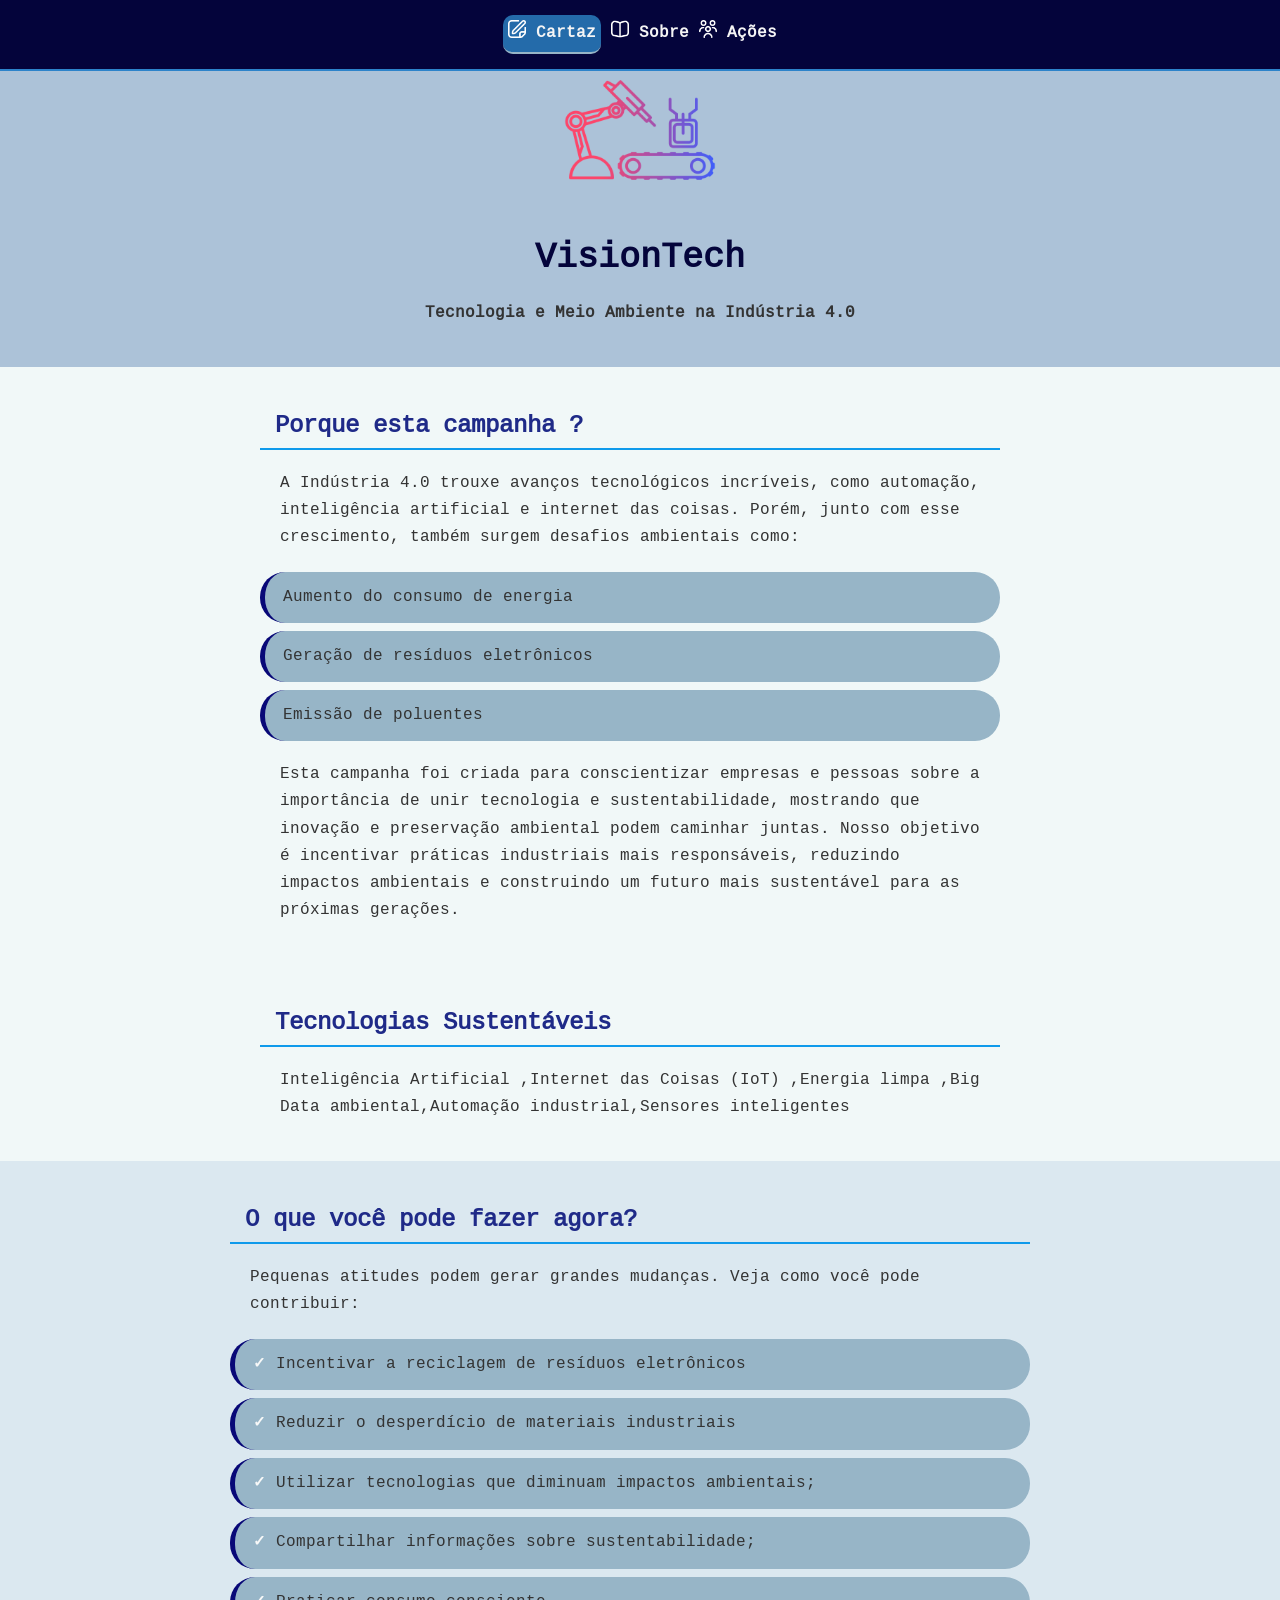
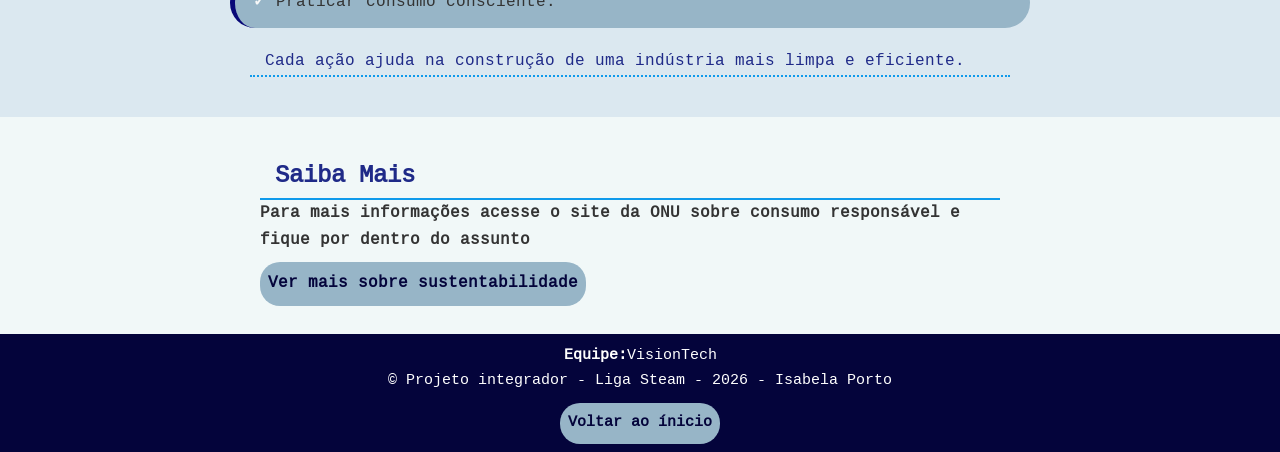
==== index.html @ 41b2bc5c "style: inicio de inclusão dados temas+ pequenos ajustes" ====
<!DOCTYPE html>
<html lang="pt-br">
<head>
    <meta charset="UTF-8">
    <meta name="viewport" content="width=device-width, initial-scale=1.0">
    <title>Tecnologia e Meio Ambiente na Indústria 4.0</title>
    <link rel="icon" type="industry" href="assets/img/industry.png">
    <link rel="stylesheet" href="assets/css/style.css">
</head>
<body>
    <header id="voltar">
         <nav class="menu-navegacao">
            <a href="index.html" class="ativo"><img class="icone" src="assets/img/cartaz.png" alt="icone cartaz">Cartaz</a>
            <a href="sobre.html" ><img src="assets/img/sob.png" alt="icone sobre"> Sobre</a>
            <a href="acoes.html"><img src="assets/img/acs.png" alt="icone ações"> Ações</a>
         </nav>
         <img src="assets/img/icone.png" alt="imagem indústria 4.0" width="180" height="180">
         <h1>VisionTech</h1>
         <h4>Tecnologia e Meio Ambiente na Indústria 4.0</h4>

    </header>
    <main>
    
             <section>
                    <h2>Porque esta campanha ?</h2>
                    <p> A Indústria 4.0 trouxe avanços tecnológicos incríveis, como automação, inteligência artificial e internet das coisas. Porém, junto com esse crescimento, também surgem desafios ambientais como:</p>
                     <ul>
                        <li>Aumento do consumo de energia </li>
                        <li> Geração de resíduos eletrônicos</li>
                        <li> Emissão de poluentes</li>
                     </ul>

<p>Esta campanha foi criada para conscientizar empresas e pessoas sobre a importância de unir tecnologia e sustentabilidade, mostrando que inovação e preservação ambiental podem caminhar juntas.

Nosso objetivo é incentivar práticas industriais mais responsáveis, reduzindo impactos ambientais e construindo um futuro mais sustentável para as próximas gerações.</p>
                
             </section>

            <section>
                    <h2>Tecnologias Sustentáveis</h2>
                    <p>Inteligência Artificial ,Internet das Coisas (IoT) ,Energia limpa ,Big Data ambiental,Automação industrial,Sensores inteligentes</p>
            </section>

             <section class="secao-dois">
                    <div class="container-central">
                        <h2> O que você pode fazer agora?</h2>
                        <p>Pequenas atitudes podem gerar grandes mudanças. Veja como você pode contribuir:</p>
                        <ul class="list">
                            <li><span>&check;</span> Incentivar a reciclagem de resíduos eletrônicos</li> 
                            <li><span>&check;</span> Reduzir o desperdício de materiais industriais</li> 
                            <li><span>&check;</span> Utilizar tecnologias que diminuam impactos ambientais;</li> 
                            <li><span>&check;</span> Compartilhar informações sobre sustentabilidade;</li>
                            <li><span>&check;</span> Praticar consumo consciente.</li>
                        </ul>
                        <p class="decoracao"> Cada ação ajuda na construção de uma indústria mais limpa e eficiente.</h3>
                    </div>
             </section>

             <section>
                    <h2>Saiba Mais</h2>
                    <h4>Para mais informações acesse o site da ONU sobre consumo responsável e fique por dentro do assunto</h4>
                    <a href="https://brasil.un.org/pt-br/sdgs/12" target="blanck" class="botao">Ver mais sobre sustentabilidade</a>

             </section>

    </main>
    <footer>
            <p><strong>Equipe:</strong>VisionTech</p>
            <p>&copy; Projeto integrador - Liga Steam - 2026 - Isabela Porto</p>
            <a href="#voltar" class="botao">Voltar ao ínicio</a>
    </footer>
    
</body>
</html>
---- assets/css/style.css ----
@font-face{
           font-family:"Cousine" ;
           src:url("/assets/fonts/Cousine-Regular.ttf") format("truetype");
           font-weight: normal;
           
}

*{ 
    margin:0;
    box-sizing: border-box;
}

body{
     font-family:"Cousine";
     color: #333333;
     background-color: rgb(241,248,248);
     line-height: 1.7;
}

header{
       background-color:  #acc2d8;
       text-align: center;
       padding: 40px 20px;
}

.menu-navegacao{
                background-color: rgb(4, 4, 59);
                padding:15px;
                border-bottom: 2px solid rgb(45, 131, 202);
                position: fixed;
                top:0;
                left:0;
                width: 100vw;
                z-index:100;

}

.menu-navegacao a{
                margin:0;
                color:whitesmoke;
                text-decoration: none;
                font-weight: bold;
}

.menu-navegacao a:hover,.ativo{
       border-bottom: 2px solid #97b5c7;
       background-color: rgb(36, 107, 170);
       padding: 5px;
       border-radius: 10px;
       transition:0.10s;
       margin-left: 20px;
}

h1{
       color:rgb(4, 4, 59);
       font-size: 2.2rem;
       margin:0 0 10px;
}

section{ 
       padding:40px 40px 20px 20px;
       max-width: 800px;
       margin:0 auto;
}
/* classe para espaçamento superior na imagem */
.foto{
       margin-top: 25px;
}

.secao-dois{
           background-color: #dbe8f0;
           max-width:100% ;
}

.container-central{
           max-width:800px ;
           margin:0 auto;
}

h2{
       color:rgb(31, 42, 136);
       border-bottom: 2px solid rgb(15, 154, 235);
       padding-left: 15px;
}

ul{
       list-style:none ;
       padding: 0;
       margin-top: 15px;
}

li{
       background-color: #97b5c7;
       padding: 12px 18px;
       margin-bottom: 8px;
       border-radius: 25px;
       border-left: 5px solid rgb(8, 8, 119);
}

footer{
       font-size: 15px;
       background-color: rgb(4, 4, 59);
       color:white;
       text-align: center;
       cursor:default;
       padding-top: 10px;
}
footer p{
       margin: 0;
}
.botao{
       display: inline-block;
       background-color: #97b5c7;
       color: rgb(4, 4, 59);
       padding: 8px 8px;
       border-radius: 20px;
       text-decoration: none;
       font-weight: bold;
       margin:8px 0;
}

li:hover,.botao:hover{
            background-color: Turquoise;
            cursor:pointer;
}

span{
       font-weight: bold;
       font-size: 15px;
       color:rgb(247, 248, 248);
}
/*finalmente o icone deu certo não vou detruir esse código*/
nav a{
       display:inline-flex;
       gap:10px;
}
/* inversão de cor do icone black for white */
a img{
       width: 18px;
       height: 18px;
       filter:brightness(0) invert(1);
}

.lista-acoes{
       display:grid;
}

.formulario{
       max-width: 400px;
       margin:20px auto;
       padding:25px 60px;
       background-color: #f8f9fa;
       border-radius: 12px;
       border: 1px solid #ddd;
}

.formulario input{
       width: 100%;
       padding: 12px;
       margin-bottom: 20px;
       border:1px solid #ccc ;
       border-radius: 6px;
       height: 15px;
}
p{
       margin: 20px;
}

.decoracao{       
       color:rgb(31, 42, 136);
       border-bottom: 2px dotted rgb(15, 154, 235);
       padding-left: 15px;
}

/*classe para padronização imagem planeta terra*/
.planeta{   
       display: block;
       margin: 0 auto;
       width: 250px ;
       height:auto;
       filter: drop-shadow(10px 10px 5px rgba(0, 0, 0, 0.5));
}
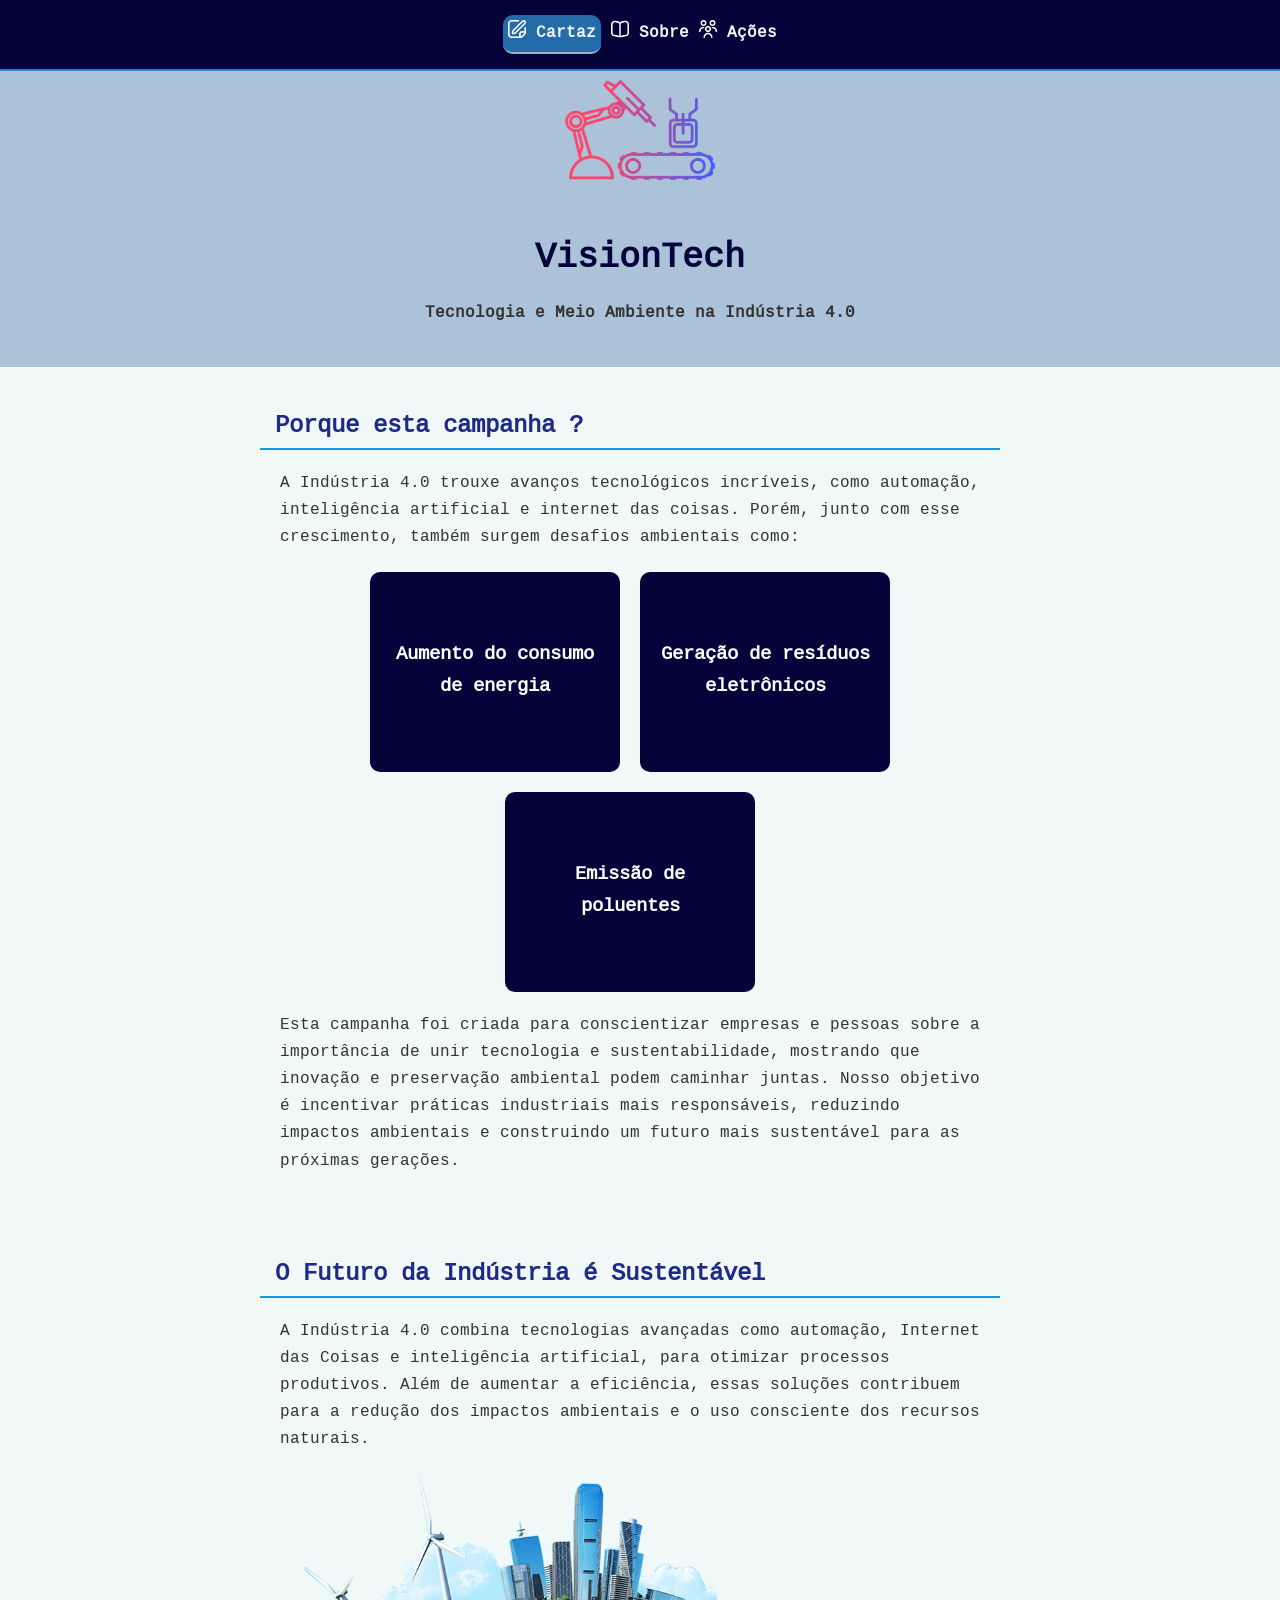
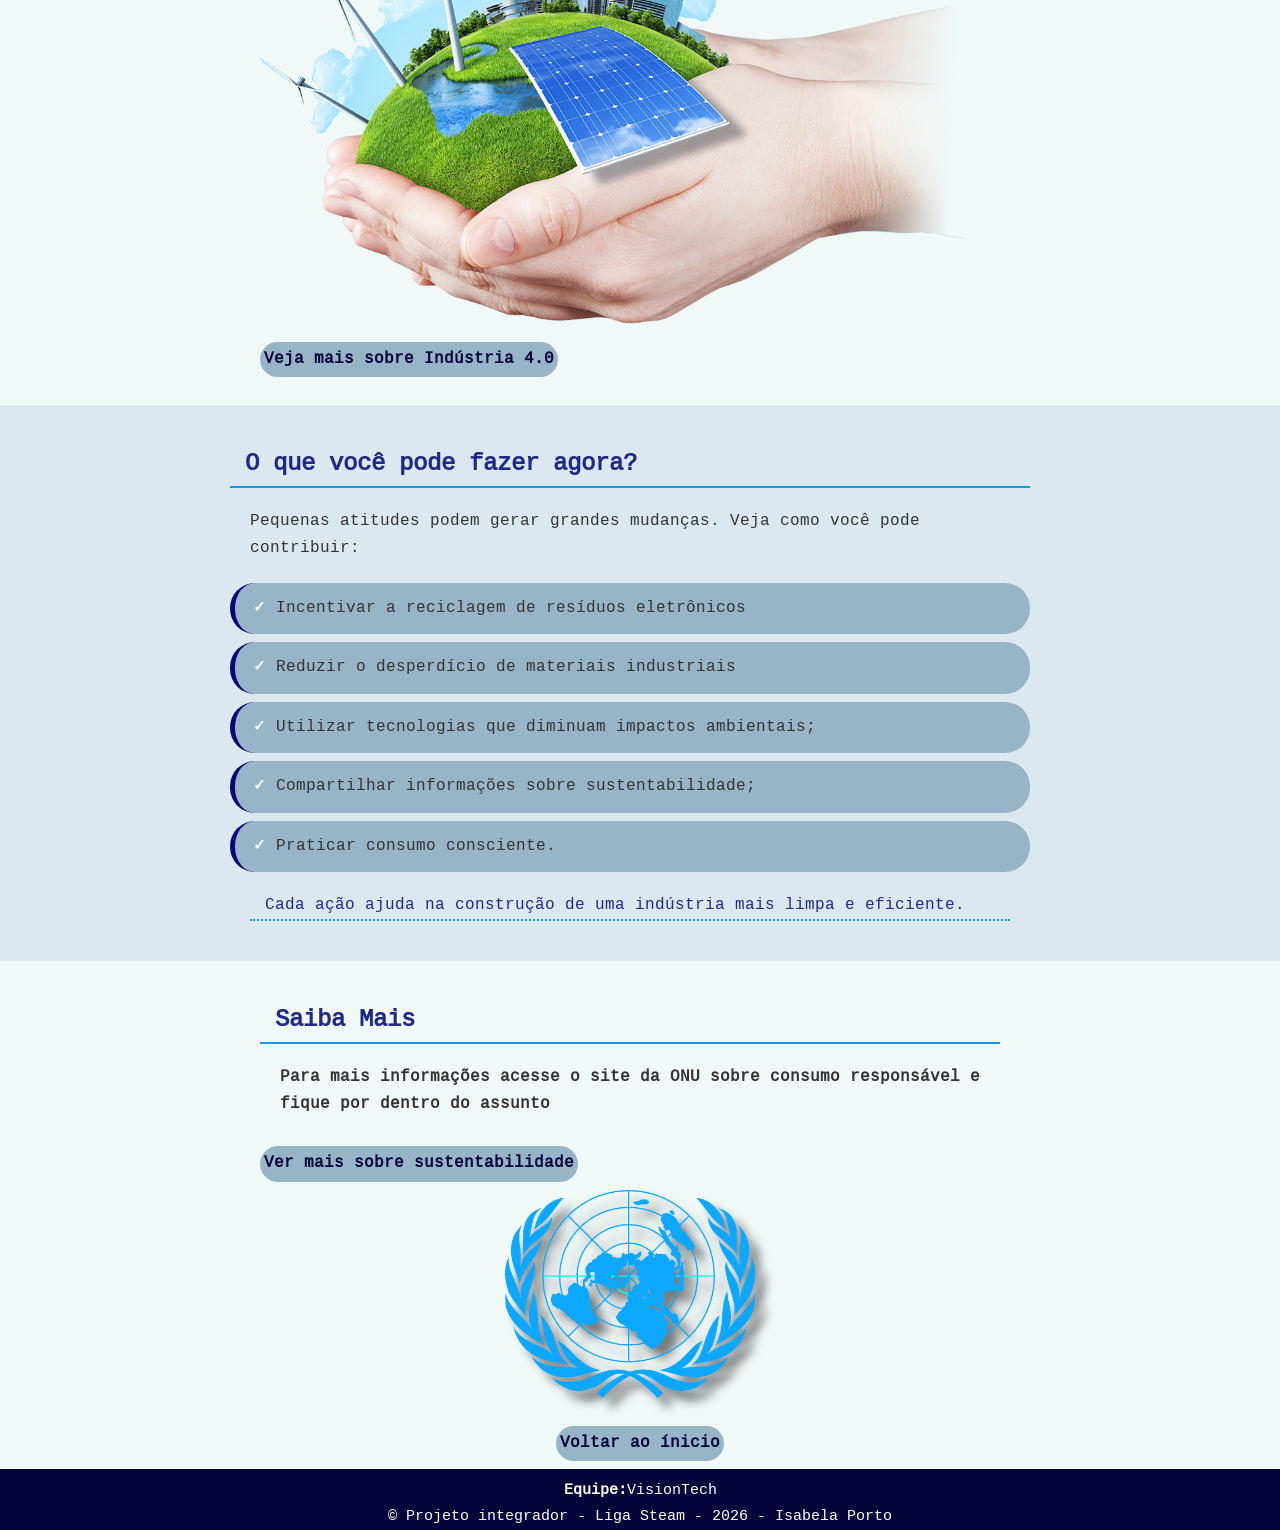
==== commit 211f450f: "feat:adicionado página cards e minicards+ outras alterações" ====
--- a/index.html
+++ b/index.html
@@ -21,14 +21,30 @@
     </header>
     <main>
     
-             <section>
+             <section >
                     <h2>Porque esta campanha ?</h2>
                     <p> A Indústria 4.0 trouxe avanços tecnológicos incríveis, como automação, inteligência artificial e internet das coisas. Porém, junto com esse crescimento, também surgem desafios ambientais como:</p>
-                     <ul>
-                        <li>Aumento do consumo de energia </li>
-                        <li> Geração de resíduos eletrônicos</li>
-                        <li> Emissão de poluentes</li>
-                     </ul>
+                    <div class="custom-minicard">
+                                            <div class="minicard" >
+                        <h3>Aumento do consumo de energia</h3>
+                        <div class="texto-hover">
+                            A operação contínua de servidores, robôs e data centers exige grande quantidade de energia, muitas vezes dependente de fontes não renováveis.
+                        </div>
+                    </div>      
+                    <div class="minicard" >
+                        <h3>Geração de resíduos eletrônicos</h3>
+                        <div class="texto-hover">
+                            A rápida obsolescência de sensores, placas e dispositivos IoT (Internet das Coisas) gera montanhas de lixo tóxico e de descarte complexo.
+                        </div>
+                    </div>                     
+                    <div class="minicard" >
+                        <h3>Emissão de poluentes</h3>
+                        <div class="texto-hover">
+                            Apesar da otimização, o aumento na escala de produção e a cadeia de suprimentos globalizada ainda resultam em altas emissões de carbono.
+                        </div>
+                    </div> 
+                    </div>
+ 
 
 <p>Esta campanha foi criada para conscientizar empresas e pessoas sobre a importância de unir tecnologia e sustentabilidade, mostrando que inovação e preservação ambiental podem caminhar juntas.
 
@@ -37,8 +53,10 @@
              </section>
 
             <section>
-                    <h2>Tecnologias Sustentáveis</h2>
-                    <p>Inteligência Artificial ,Internet das Coisas (IoT) ,Energia limpa ,Big Data ambiental,Automação industrial,Sensores inteligentes</p>
+                    <h2>O Futuro da Indústria é Sustentável</h2>
+                    <p>A Indústria 4.0 combina tecnologias avançadas como automação, Internet das Coisas e inteligência artificial, para otimizar processos produtivos. Além de aumentar a eficiência, essas soluções contribuem para a redução dos impactos ambientais e o uso consciente dos recursos naturais.</p>
+                    <img src="assets/img/maos.png" alt="imagem sustentabilidade e indústria" width="100%" height="auto">
+                    <a href="cards.html" target="blanck" class="botao">Veja mais sobre Indústria 4.0</a>
             </section>
 
              <section class="secao-dois">
@@ -58,16 +76,17 @@
 
              <section>
                     <h2>Saiba Mais</h2>
-                    <h4>Para mais informações acesse o site da ONU sobre consumo responsável e fique por dentro do assunto</h4>
-                    <a href="https://brasil.un.org/pt-br/sdgs/12" target="blanck" class="botao">Ver mais sobre sustentabilidade</a>
-
+                    <h4 style="margin: 20px;">Para mais informações acesse o site da ONU sobre consumo responsável e fique por dentro do assunto</h4>
+                    <a href="https:'//brasil.un.org/pt-br/sdgs/12" target="blanck" class="botao">Ver mais sobre sustentabilidade</a>
+                    <img class="planeta" src="assets/img/onu.png" alt="imagem onu">     
              </section>
-
+             
+             <div style="text-align:center;"><a href="#voltar" class="botao">Voltar ao ínicio</a></div>
     </main>
     <footer>
             <p><strong>Equipe:</strong>VisionTech</p>
             <p>&copy; Projeto integrador - Liga Steam - 2026 - Isabela Porto</p>
-            <a href="#voltar" class="botao">Voltar ao ínicio</a>
+            
     </footer>
     
 </body>
--- a/assets/css/style.css
+++ b/assets/css/style.css
@@ -112,7 +112,7 @@
        display: inline-block;
        background-color: #97b5c7;
        color: rgb(4, 4, 59);
-       padding: 8px 8px;
+       padding: 4px 4px;
        border-radius: 20px;
        text-decoration: none;
        font-weight: bold;
@@ -179,4 +179,47 @@
        width: 250px ;
        height:auto;
        filter: drop-shadow(10px 10px 5px rgba(0, 0, 0, 0.5));
+}
+
+/*customização minicards da section---- Porque a campanha*/
+
+.custom-minicard{
+           display: flex;
+           justify-content: center;
+           gap:20px;
+           flex-wrap: wrap;
+}
+
+.minicard{
+    width:250px;
+    height:200px;
+    background-color:rgb(4, 4, 59);
+    color:white;
+    border-radius:10px;
+    padding:20px;
+    position:relative;
+    overflow:hidden;
+    cursor:pointer;
+    display:flex;
+    justify-content:center;
+    align-items:center;
+    text-align:center;
+}
+
+.texto-hover{
+    position:absolute;
+    bottom:-100%;
+    left:0;
+    width:100%;
+    height:100%;
+    background:turquoise;
+    display:flex;
+    justify-content:center;
+    align-items:center;
+    text-align:center;
+    transition:0.5s;
+}
+
+.minicard:hover .texto-hover{
+    bottom:0;
 }
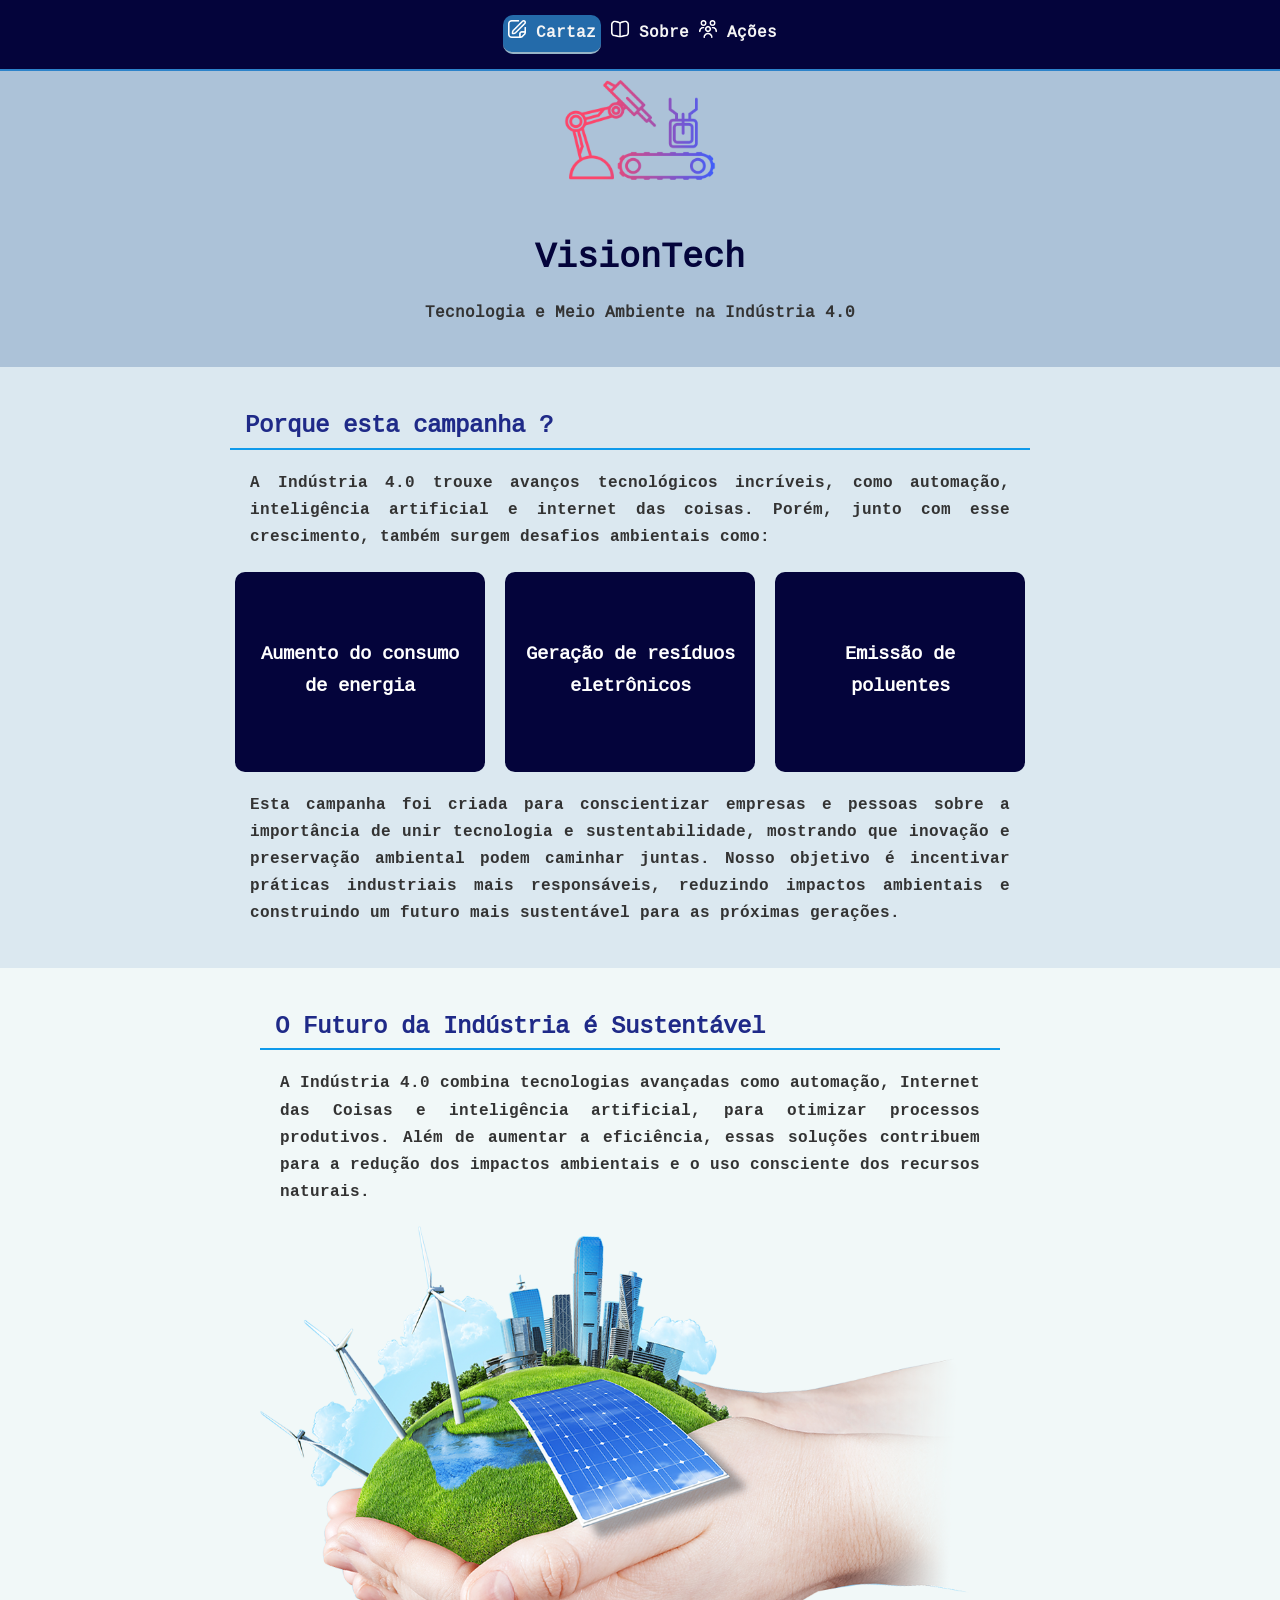
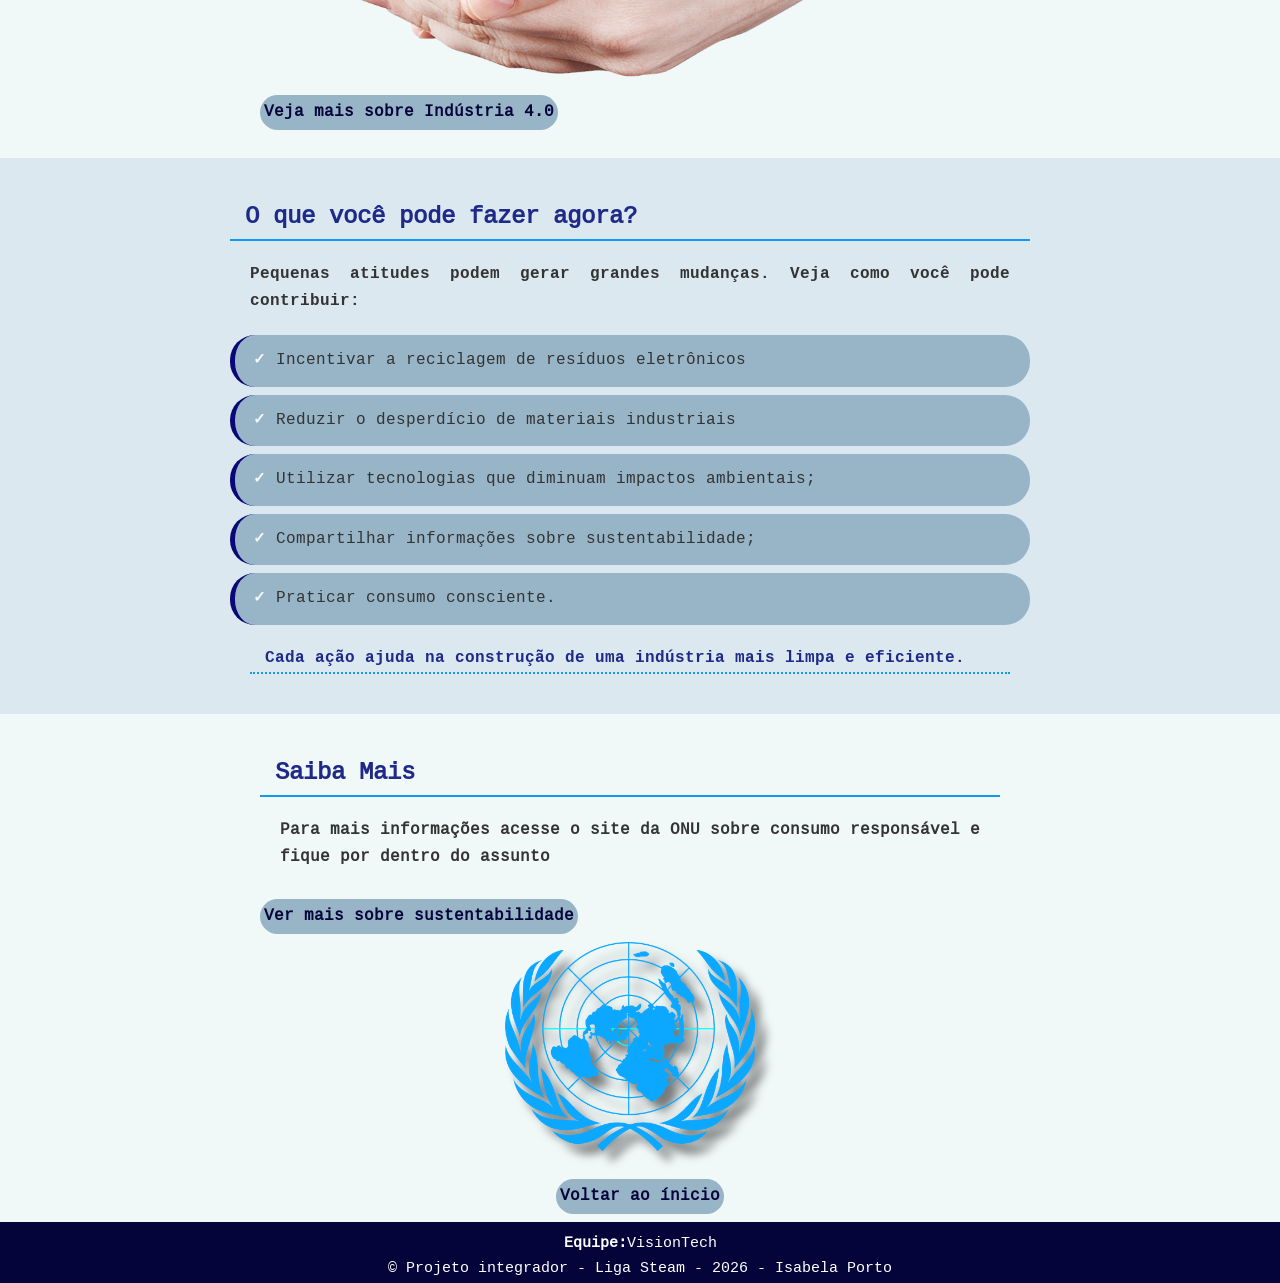
==== commit 6286d2cc: "feat: inclusão de funcionalidades página cards+ customizações pequenas" ====
--- a/index.html
+++ b/index.html
@@ -21,7 +21,8 @@
     </header>
     <main>
     
-             <section >
+             <section class="secao-dois">
+                <div class="container-central">
                     <h2>Porque esta campanha ?</h2>
                     <p> A Indústria 4.0 trouxe avanços tecnológicos incríveis, como automação, inteligência artificial e internet das coisas. Porém, junto com esse crescimento, também surgem desafios ambientais como:</p>
                     <div class="custom-minicard">
@@ -44,12 +45,12 @@
                         </div>
                     </div> 
                     </div>
- 
+                
 
 <p>Esta campanha foi criada para conscientizar empresas e pessoas sobre a importância de unir tecnologia e sustentabilidade, mostrando que inovação e preservação ambiental podem caminhar juntas.
 
 Nosso objetivo é incentivar práticas industriais mais responsáveis, reduzindo impactos ambientais e construindo um futuro mais sustentável para as próximas gerações.</p>
-                
+                </div>
              </section>
 
             <section>
@@ -77,7 +78,9 @@
              <section>
                     <h2>Saiba Mais</h2>
                     <h4 style="margin: 20px;">Para mais informações acesse o site da ONU sobre consumo responsável e fique por dentro do assunto</h4>
+
                     <a href="https:'//brasil.un.org/pt-br/sdgs/12" target="blanck" class="botao">Ver mais sobre sustentabilidade</a>
+                   
                     <img class="planeta" src="assets/img/onu.png" alt="imagem onu">     
              </section>
              
--- a/assets/css/style.css
+++ b/assets/css/style.css
@@ -4,6 +4,11 @@
            font-weight: normal;
            
 }
+@font-face{
+           font-family:"negrito" ;
+           src:url("/assets/fonts/Cousine-Bold.ttf") format("truetype");
+           font-weight: normal;       
+}
 
 *{ 
     margin:0;
@@ -17,6 +22,10 @@
      line-height: 1.7;
 }
 
+section p{   font-family: "negrito";
+     text-align: justify;
+
+}
 header{
        background-color:  #acc2d8;
        text-align: center;
@@ -217,6 +226,7 @@
     justify-content:center;
     align-items:center;
     text-align:center;
+    font-size: 14px;
     transition:0.5s;
 }
 
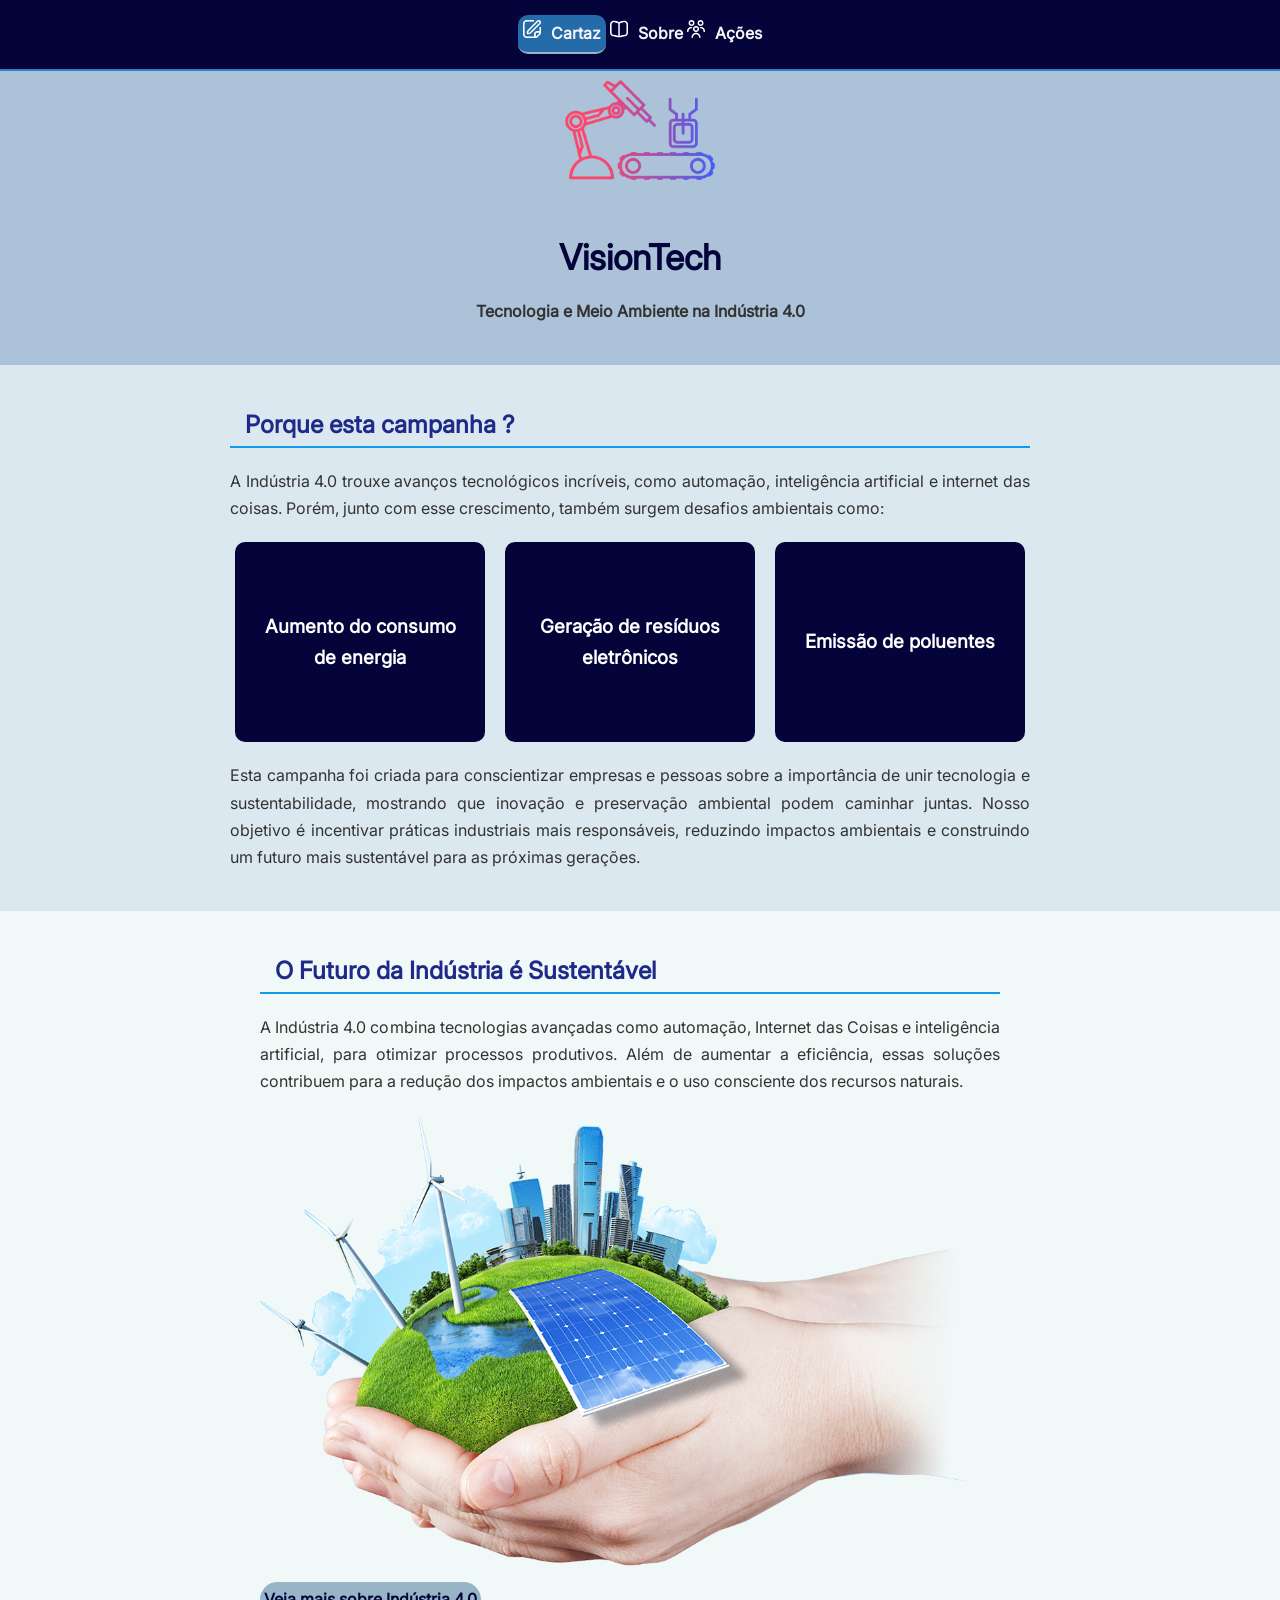
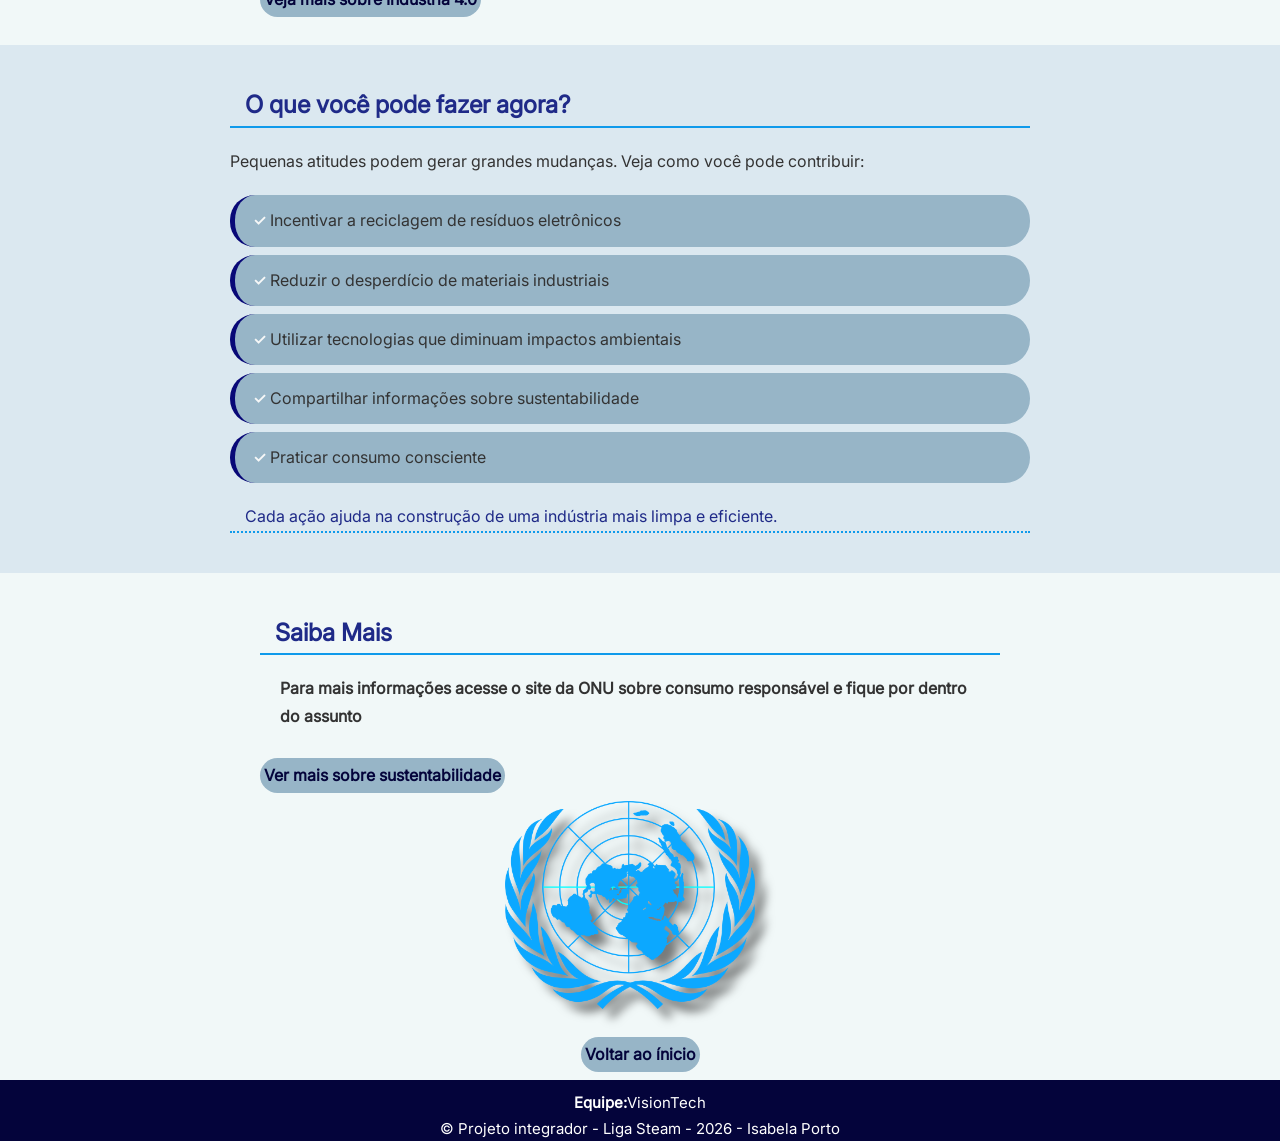
==== commit 992faa6d: "feat:inicio alterações no js + formulário + troca de fonte" ====
--- a/index.html
+++ b/index.html
@@ -67,11 +67,11 @@
                         <ul class="list">
                             <li><span>&check;</span> Incentivar a reciclagem de resíduos eletrônicos</li> 
                             <li><span>&check;</span> Reduzir o desperdício de materiais industriais</li> 
-                            <li><span>&check;</span> Utilizar tecnologias que diminuam impactos ambientais;</li> 
-                            <li><span>&check;</span> Compartilhar informações sobre sustentabilidade;</li>
-                            <li><span>&check;</span> Praticar consumo consciente.</li>
+                            <li><span>&check;</span> Utilizar tecnologias que diminuam impactos ambientais</li> 
+                            <li><span>&check;</span> Compartilhar informações sobre sustentabilidade</li>
+                            <li><span>&check;</span> Praticar consumo consciente</li>
                         </ul>
-                        <p class="decoracao"> Cada ação ajuda na construção de uma indústria mais limpa e eficiente.</h3>
+                        <p class="decoracao"> Cada ação ajuda na construção de uma indústria mais limpa e eficiente.</p>
                     </div>
              </section>
 
@@ -79,7 +79,7 @@
                     <h2>Saiba Mais</h2>
                     <h4 style="margin: 20px;">Para mais informações acesse o site da ONU sobre consumo responsável e fique por dentro do assunto</h4>
 
-                    <a href="https:'//brasil.un.org/pt-br/sdgs/12" target="blanck" class="botao">Ver mais sobre sustentabilidade</a>
+                    <a href="https://brasil.un.org/pt-br/sdgs/12/key-activities" target="blanck" class="botao">Ver mais sobre sustentabilidade</a>
                    
                     <img class="planeta" src="assets/img/onu.png" alt="imagem onu">     
              </section>
--- a/assets/css/style.css
+++ b/assets/css/style.css
@@ -1,13 +1,7 @@
-@font-face{
-           font-family:"Cousine" ;
-           src:url("/assets/fonts/Cousine-Regular.ttf") format("truetype");
-           font-weight: normal;
-           
-}
-@font-face{
-           font-family:"negrito" ;
-           src:url("/assets/fonts/Cousine-Bold.ttf") format("truetype");
-           font-weight: normal;       
+@font-face {
+       font-family: "Inter";
+       src: url("/assets/fonts/Inter-VariableFont_opsz\,wght.ttf") format("truetype");
+       font-weight: normal;
 }
 
 *{ 
@@ -16,13 +10,13 @@
 }
 
 body{
-     font-family:"Cousine";
+     font-family:"Inter";
      color: #333333;
      background-color: rgb(241,248,248);
      line-height: 1.7;
 }
 
-section p{   font-family: "negrito";
+section p{  
      text-align: justify;
 
 }
@@ -105,7 +99,7 @@
        border-radius: 25px;
        border-left: 5px solid rgb(8, 8, 119);
 }
-
+/* estilização footer*/
 footer{
        font-size: 15px;
        background-color: rgb(4, 4, 59);
@@ -126,9 +120,11 @@
        text-decoration: none;
        font-weight: bold;
        margin:8px 0;
+       transition:transform 0.9s;
 }
 
 li:hover,.botao:hover{
+            transform: translateX(10px);
             background-color: Turquoise;
             cursor:pointer;
 }
@@ -172,7 +168,7 @@
        height: 15px;
 }
 p{
-       margin: 20px;
+       margin: 20px 0;
 }
 
 .decoracao{       
@@ -227,9 +223,33 @@
     align-items:center;
     text-align:center;
     font-size: 14px;
-    transition:0.5s;
+    transition:0.9s;
 }
 
 .minicard:hover .texto-hover{
     bottom:0;
+}
+
+.lista-acoes{
+       display:grid;
+       grid-template-columns: repeat(auto-fit, minmax(250px ,1fr));
+       gap:15px;
+       margin: 20px, 0;
+}
+
+.acao-item{
+       font-size: 14px;
+       margin-top: 20px;
+       background-color:#97b5c7 ;
+       padding:20px;
+       border-radius: 8px;
+       border-top: 3px solid rgb(4, 4, 59) ;
+       text-align: center;
+       transition:transform 0.4s;
+}
+
+.acao-item:hover{
+       transform: translateY(-5px);
+       background-color: turquoise;
+
 }
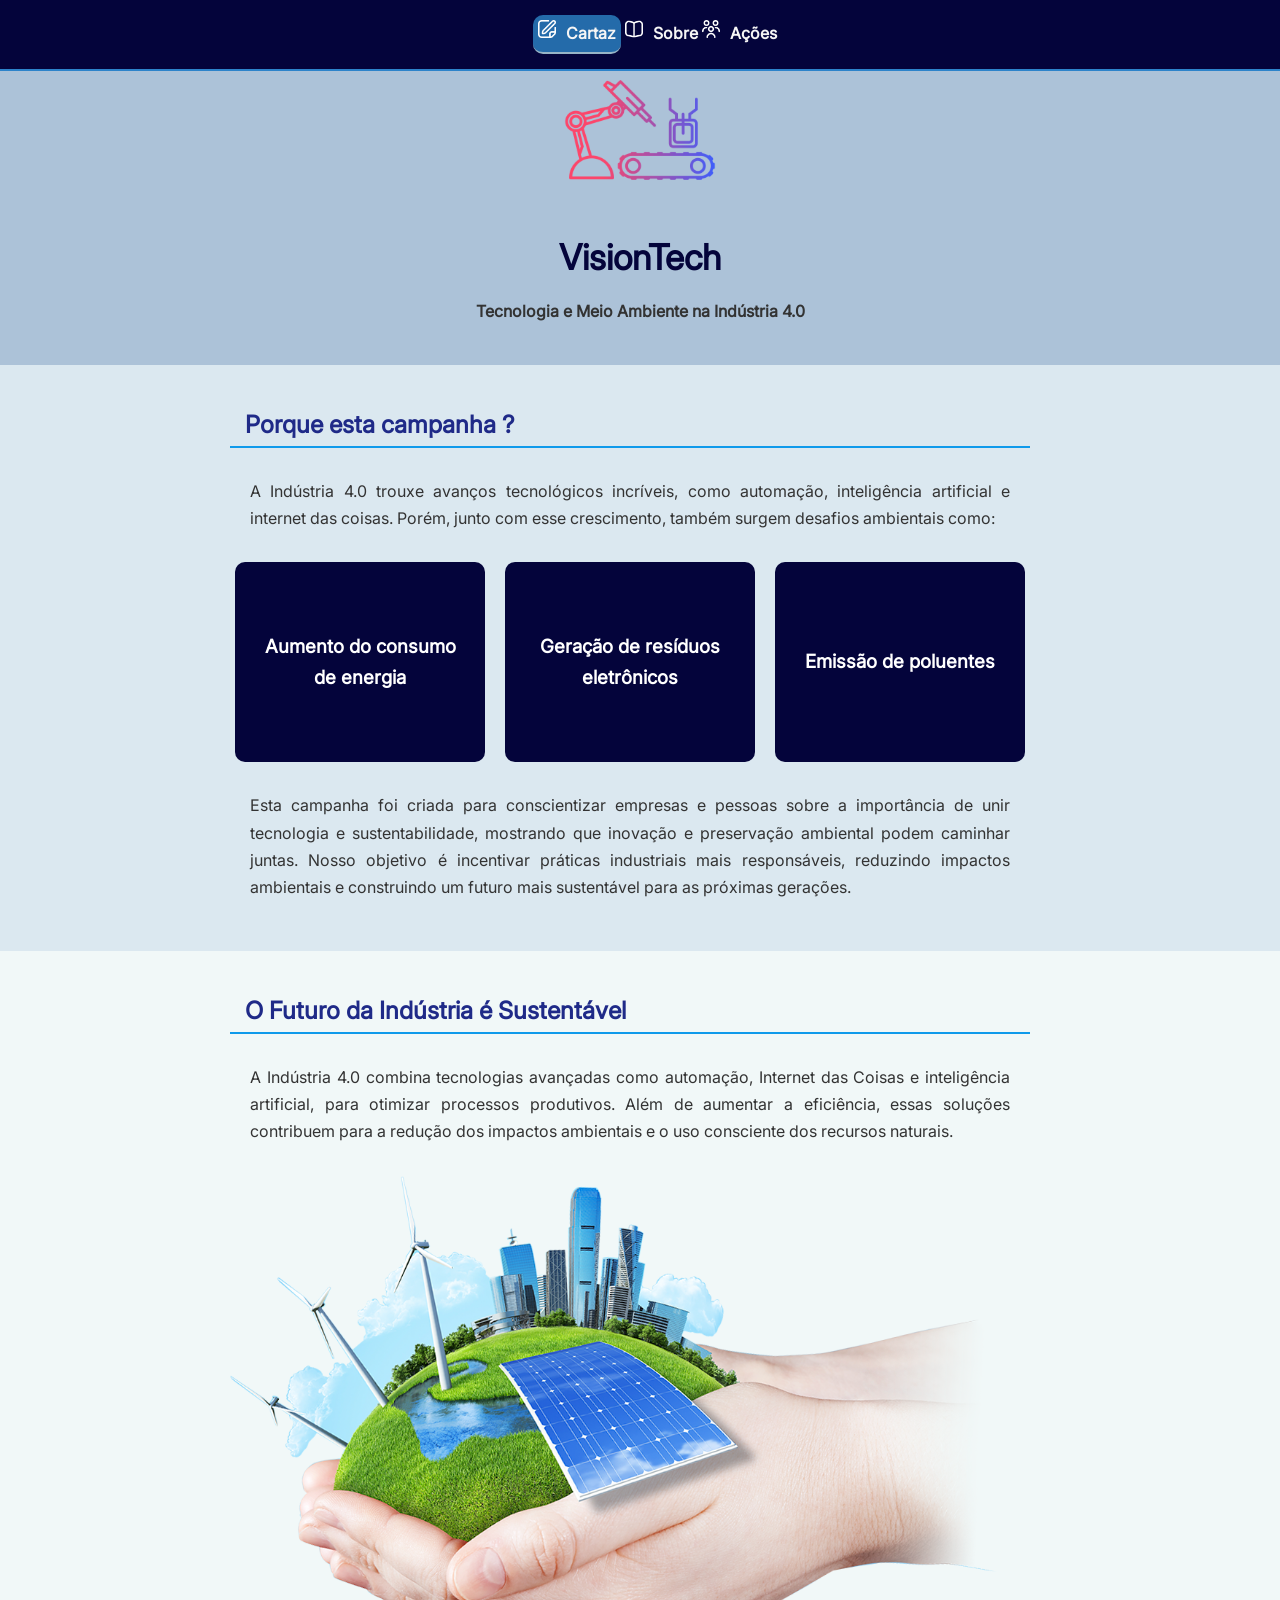
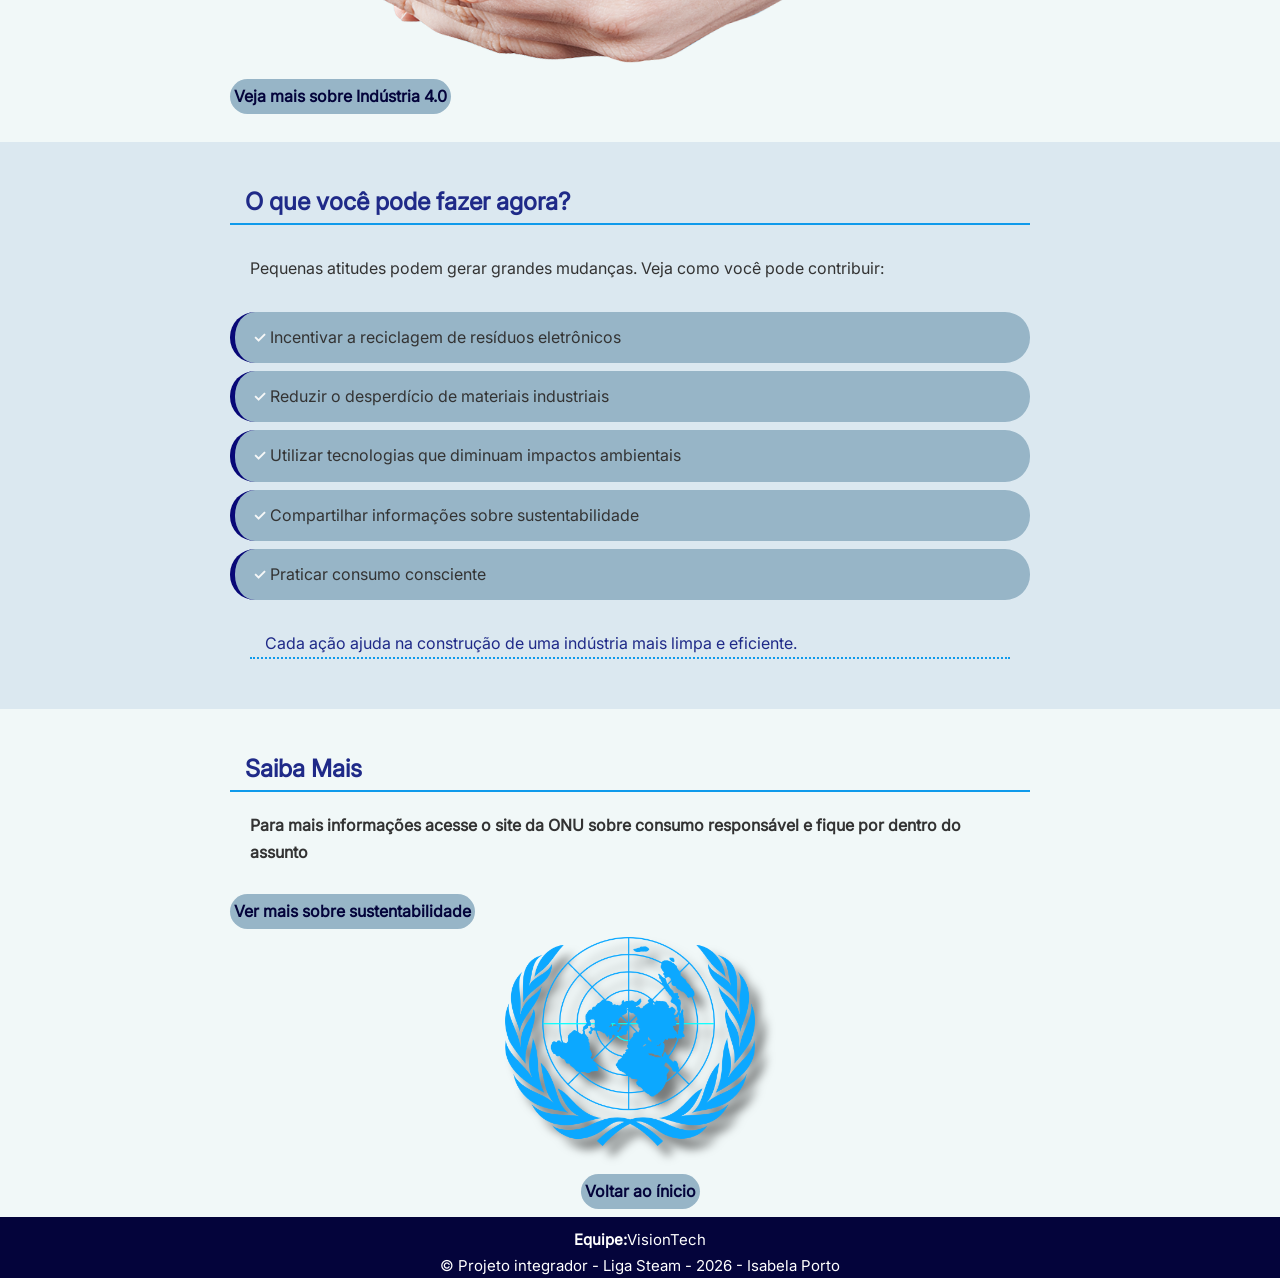
==== commit eae8d587: "feat: Seção 1 ações finalizada+ pequenos ajustes" ====
--- a/index.html
+++ b/index.html
@@ -6,6 +6,8 @@
     <title>Tecnologia e Meio Ambiente na Indústria 4.0</title>
     <link rel="icon" type="industry" href="assets/img/industry.png">
     <link rel="stylesheet" href="assets/css/style.css">
+    <script src="assets/js/script.js" defer></script> 
+   
 </head>
 <body>
     <header id="voltar">
--- a/assets/css/style.css
+++ b/assets/css/style.css
@@ -6,7 +6,6 @@
 
 *{ 
     margin:0;
-    box-sizing: border-box;
 }
 
 body{
@@ -16,10 +15,21 @@
      line-height: 1.7;
 }
 
+/* somente nas seções*/
 section p{  
      text-align: justify;
-
-}
+     margin: 30px 20px;
+}
+
+.minip{
+       color:rgb(8, 8, 119);
+       text-align: center;
+       font-weight: bold;
+       background-color:#93c4f5;
+       border-radius: 8px;
+       padding: 8px;
+}
+
 header{
        background-color:  #acc2d8;
        text-align: center;
@@ -146,10 +156,6 @@
        filter:brightness(0) invert(1);
 }
 
-.lista-acoes{
-       display:grid;
-}
-
 .formulario{
        max-width: 400px;
        margin:20px auto;
@@ -186,13 +192,44 @@
        filter: drop-shadow(10px 10px 5px rgba(0, 0, 0, 0.5));
 }
 
+/*página ações*/
+.lista-acoes{
+       display:grid;
+       grid-template-columns: repeat(auto-fit, minmax(250px ,1fr));
+       gap:15px;
+       margin: 20px 0;
+}
+.acao-item{
+       font-size: 14px;
+       font-weight: bold;
+       margin-top: 20px;
+       background-color:#97b5c7 ;
+       padding:20px;
+       border-radius: 8px;
+       border-top: 3px solid rgb(4, 4, 59) ;
+       transition:transform 0.4s;
+}
+.acao-item p{
+    text-align: left;
+    margin: 10px 0 0;
+    line-height: 1.6;
+}
+
+.acao-item:hover{
+       transform: translateY(-5px);
+       background-color: turquoise;
+
+}
+
+
 /*customização minicards da section---- Porque a campanha*/
 
-.custom-minicard{
+.custom-minicard{         
            display: flex;
            justify-content: center;
            gap:20px;
            flex-wrap: wrap;
+        
 }
 
 .minicard{
@@ -205,6 +242,7 @@
     position:relative;
     overflow:hidden;
     cursor:pointer;
+    box-sizing: border-box;
     display:flex;
     justify-content:center;
     align-items:center;
@@ -230,26 +268,3 @@
     bottom:0;
 }
 
-.lista-acoes{
-       display:grid;
-       grid-template-columns: repeat(auto-fit, minmax(250px ,1fr));
-       gap:15px;
-       margin: 20px, 0;
-}
-
-.acao-item{
-       font-size: 14px;
-       margin-top: 20px;
-       background-color:#97b5c7 ;
-       padding:20px;
-       border-radius: 8px;
-       border-top: 3px solid rgb(4, 4, 59) ;
-       text-align: center;
-       transition:transform 0.4s;
-}
-
-.acao-item:hover{
-       transform: translateY(-5px);
-       background-color: turquoise;
-
-}
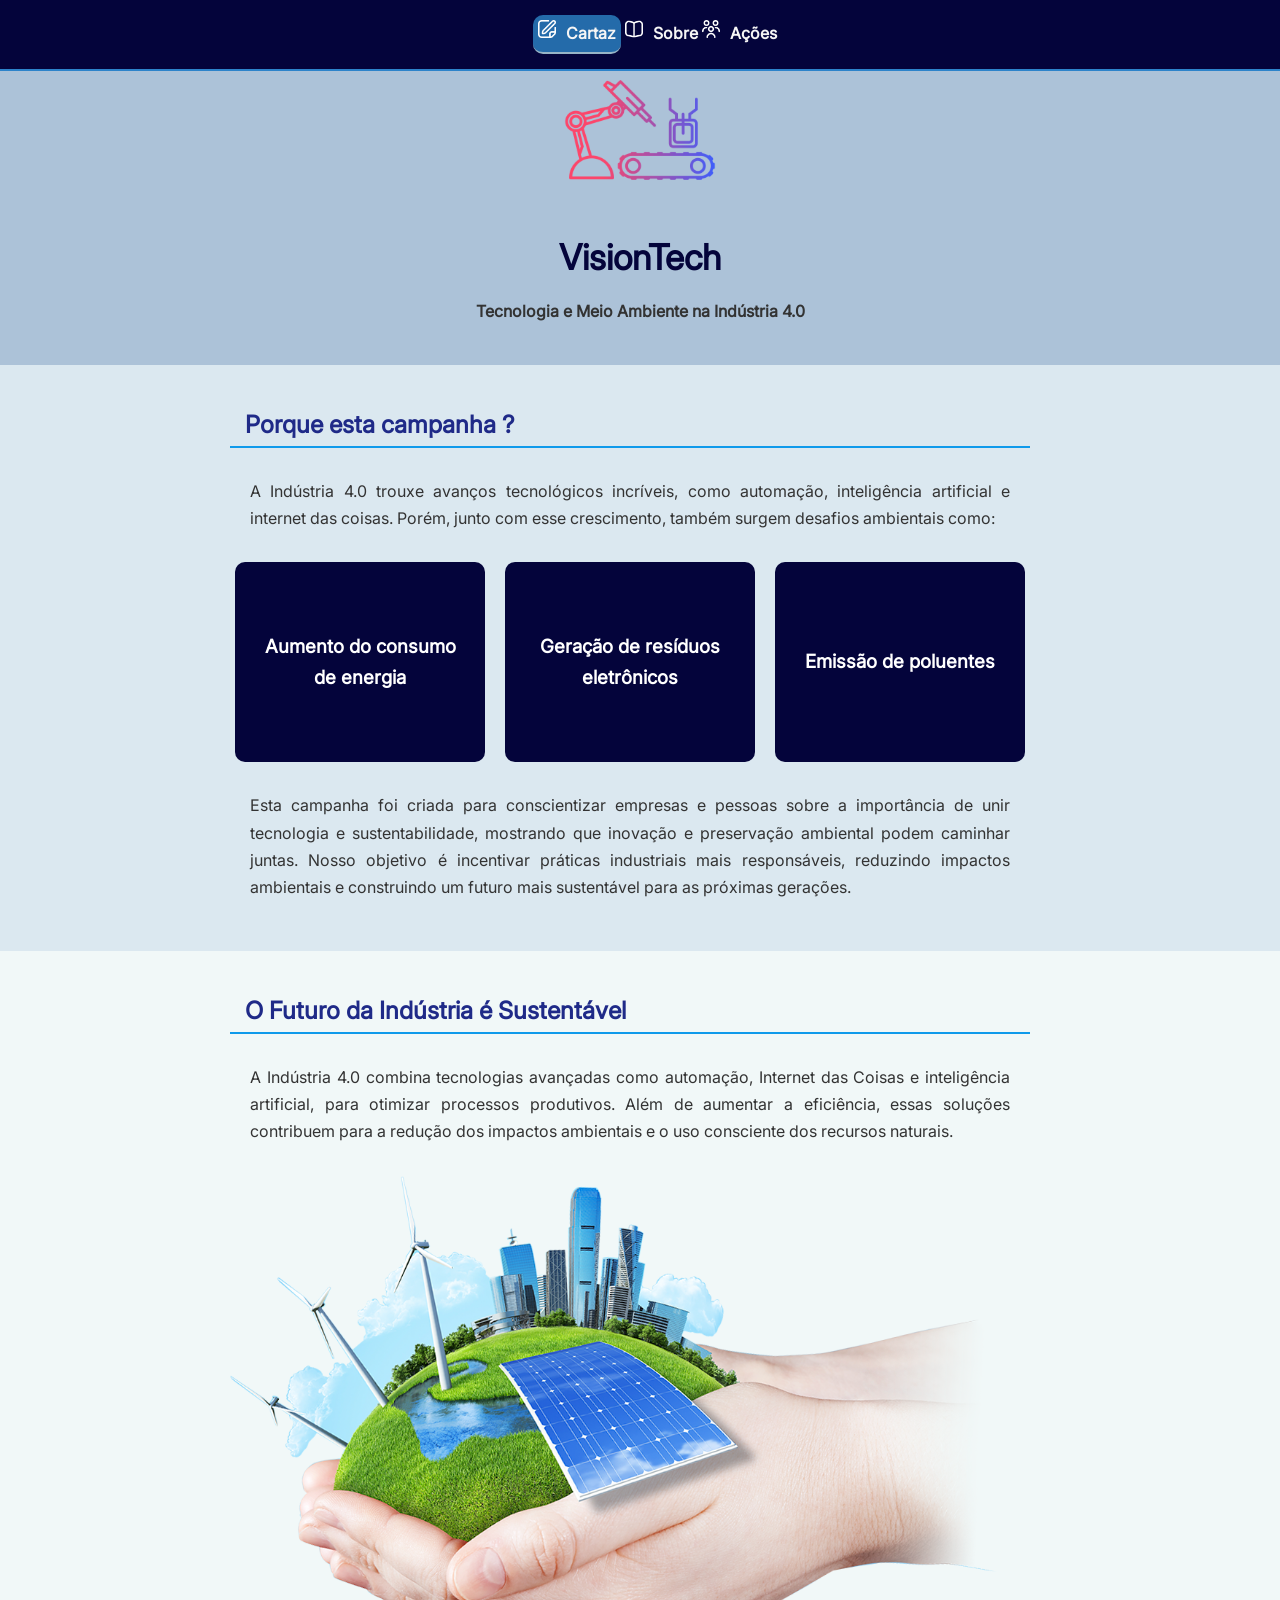
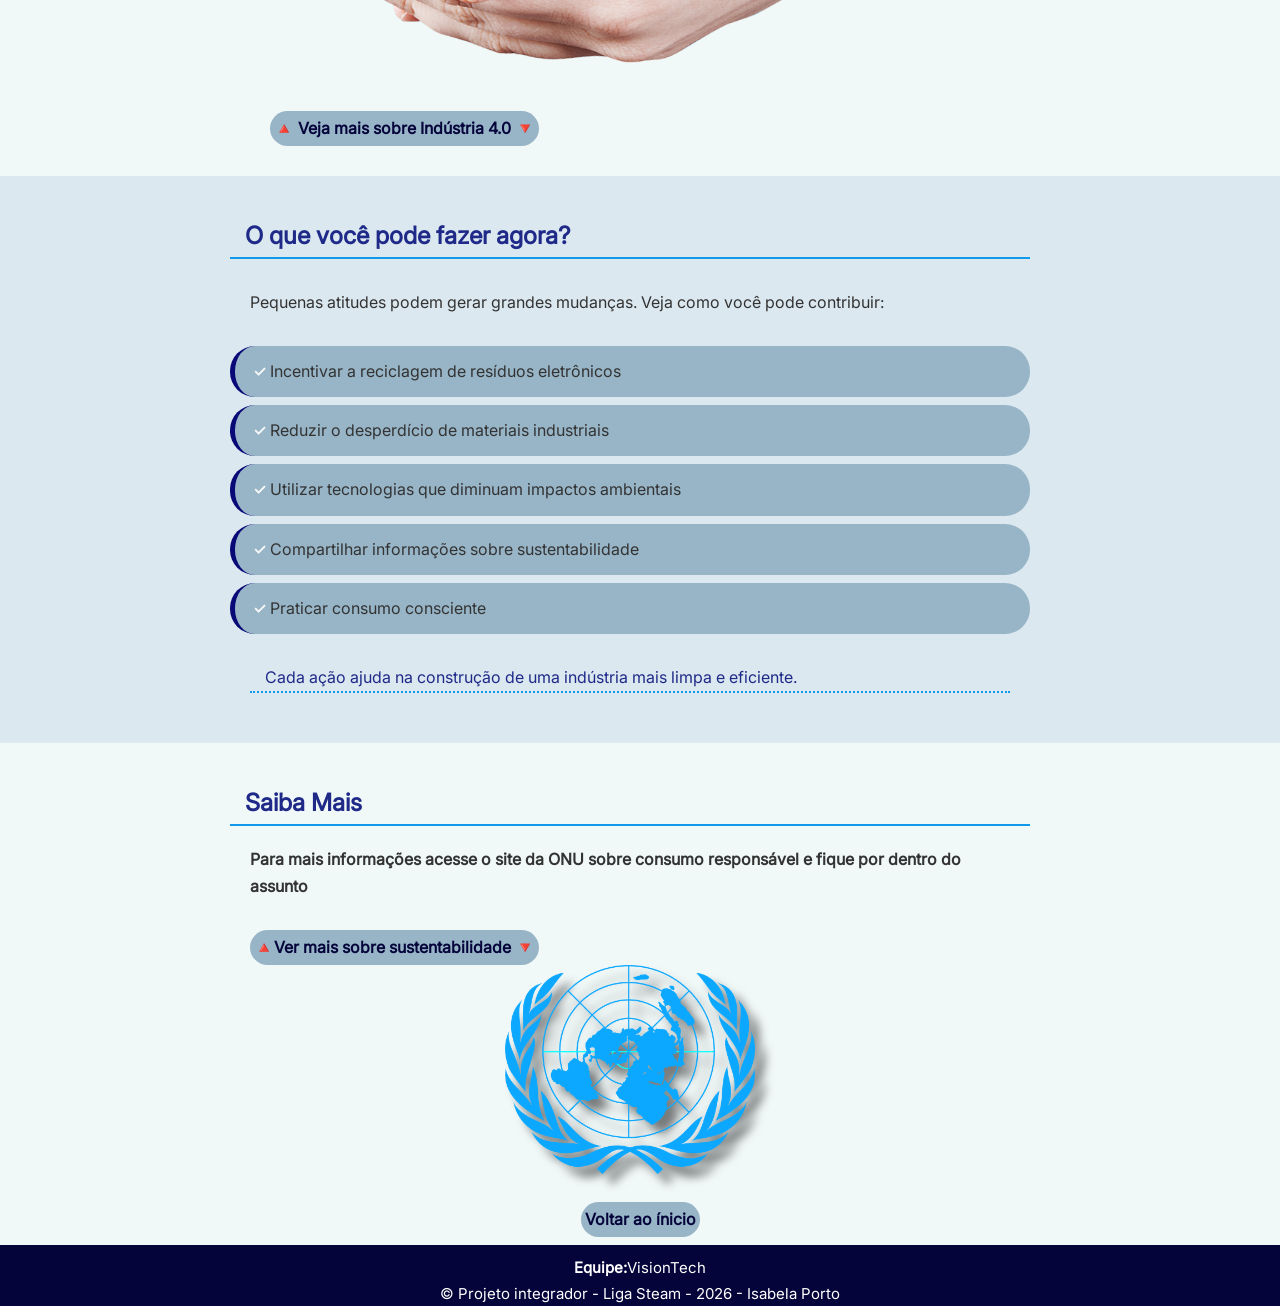
==== commit 6c1ec67b: "feat: criação cards + melhorias com js" ====
--- a/index.html
+++ b/index.html
@@ -25,29 +25,9 @@
     
              <section class="secao-dois">
                 <div class="container-central">
-                    <h2>Porque esta campanha ?</h2>
+                    <h2 class="tit-secao">Porque esta campanha ?</h2>
                     <p> A Indústria 4.0 trouxe avanços tecnológicos incríveis, como automação, inteligência artificial e internet das coisas. Porém, junto com esse crescimento, também surgem desafios ambientais como:</p>
-                    <div class="custom-minicard">
-                                            <div class="minicard" >
-                        <h3>Aumento do consumo de energia</h3>
-                        <div class="texto-hover">
-                            A operação contínua de servidores, robôs e data centers exige grande quantidade de energia, muitas vezes dependente de fontes não renováveis.
-                        </div>
-                    </div>      
-                    <div class="minicard" >
-                        <h3>Geração de resíduos eletrônicos</h3>
-                        <div class="texto-hover">
-                            A rápida obsolescência de sensores, placas e dispositivos IoT (Internet das Coisas) gera montanhas de lixo tóxico e de descarte complexo.
-                        </div>
-                    </div>                     
-                    <div class="minicard" >
-                        <h3>Emissão de poluentes</h3>
-                        <div class="texto-hover">
-                            Apesar da otimização, o aumento na escala de produção e a cadeia de suprimentos globalizada ainda resultam em altas emissões de carbono.
-                        </div>
-                    </div> 
-                    </div>
-                
+                    <div class="custom-minicard" id="fazer-card"> </div>
 
 <p>Esta campanha foi criada para conscientizar empresas e pessoas sobre a importância de unir tecnologia e sustentabilidade, mostrando que inovação e preservação ambiental podem caminhar juntas.
 
@@ -56,15 +36,17 @@
              </section>
 
             <section>
-                    <h2>O Futuro da Indústria é Sustentável</h2>
+                
+                    <h2 class="tit-secao">O Futuro da Indústria é Sustentável</h2>
                     <p>A Indústria 4.0 combina tecnologias avançadas como automação, Internet das Coisas e inteligência artificial, para otimizar processos produtivos. Além de aumentar a eficiência, essas soluções contribuem para a redução dos impactos ambientais e o uso consciente dos recursos naturais.</p>
                     <img src="assets/img/maos.png" alt="imagem sustentabilidade e indústria" width="100%" height="auto">
-                    <a href="cards.html" target="blanck" class="botao">Veja mais sobre Indústria 4.0</a>
+                    <a href="cards.html" target="blanck" class="botao" style="margin: 40px 40px 10px;">🔺 Veja mais sobre Indústria 4.0 🔻</a>
+
             </section>
 
              <section class="secao-dois">
                     <div class="container-central">
-                        <h2> O que você pode fazer agora?</h2>
+                        <h2 class="tit-secao"> O que você pode fazer agora?</h2>
                         <p>Pequenas atitudes podem gerar grandes mudanças. Veja como você pode contribuir:</p>
                         <ul class="list">
                             <li><span>&check;</span> Incentivar a reciclagem de resíduos eletrônicos</li> 
@@ -78,15 +60,15 @@
              </section>
 
              <section>
-                    <h2>Saiba Mais</h2>
+                    <h2 class="tit-secao">Saiba Mais</h2>
                     <h4 style="margin: 20px;">Para mais informações acesse o site da ONU sobre consumo responsável e fique por dentro do assunto</h4>
 
-                    <a href="https://brasil.un.org/pt-br/sdgs/12/key-activities" target="blanck" class="botao">Ver mais sobre sustentabilidade</a>
+                    <a href="https://brasil.un.org/pt-br/sdgs/12/key-activities" target="blanck" class="botao" style="margin :10px 20px 0;">🔺Ver mais sobre sustentabilidade 🔻</a>
                    
                     <img class="planeta" src="assets/img/onu.png" alt="imagem onu">     
              </section>
              
-             <div style="text-align:center;"><a href="#voltar" class="botao">Voltar ao ínicio</a></div>
+             <div style="text-align:center;"><a href="#voltar" class="botao" >Voltar ao ínicio</a></div>
     </main>
     <footer>
             <p><strong>Equipe:</strong>VisionTech</p>
--- a/assets/css/style.css
+++ b/assets/css/style.css
@@ -90,7 +90,7 @@
            margin:0 auto;
 }
 
-h2{
+.tit-secao{
        color:rgb(31, 42, 136);
        border-bottom: 2px solid rgb(15, 154, 235);
        padding-left: 15px;
@@ -144,12 +144,12 @@
        font-size: 15px;
        color:rgb(247, 248, 248);
 }
-/*finalmente o icone deu certo não vou detruir esse código*/
+/*finalmente o icone deu certo */
 nav a{
        display:inline-flex;
        gap:10px;
 }
-/* inversão de cor do icone black for white */
+/* inversão de cor do icone de navegação de preto para branco */
 a img{
        width: 18px;
        height: 18px;
@@ -183,7 +183,7 @@
        padding-left: 15px;
 }
 
-/*classe para padronização imagem planeta terra*/
+/*classe para padronização imagem planeta terra--onu*/
 .planeta{   
        display: block;
        margin: 0 auto;
@@ -206,7 +206,7 @@
        background-color:#97b5c7 ;
        padding:20px;
        border-radius: 8px;
-       border-top: 3px solid rgb(4, 4, 59) ;
+       border-top: 5px solid rgb(4, 4, 59) ;
        transition:transform 0.4s;
 }
 .acao-item p{
@@ -268,3 +268,150 @@
     bottom:0;
 }
 
+/**customização dos Cards da página cards seção tecnologias que fazem a diferença**/
+.divisao{
+           display: flex;
+           justify-content: center;
+           gap:60px;
+           flex-wrap: wrap;
+
+}
+
+.capsula{
+    perspective: 3000px;
+}
+
+.card{
+    width: 280px;
+    height: 420px;
+    position: relative;
+    transform-style: preserve-3d;
+    transition: transform .8s ease-in-out;
+    cursor:pointer;
+    border: 1px solid #ccc;
+    box-shadow: 5px 5px 10px rgba(0,0,0,0.2), -5px -5px 1px rgba(0,0,0,0.05);
+    border-radius: 15px;
+}
+
+.card:hover{
+     transform: rotateY(180deg);
+}
+.frente,.verso{
+    position:absolute;
+    width: 100%;
+    height: 100%;
+    backface-visibility: hidden;
+    border-radius: 15px;
+}
+.frente{
+        background-size:cover;
+        background-position: center;
+}
+.informacao{
+        position: absolute;
+        bottom:50px;
+        left:45px;
+        color:#fff;
+        text-align: center;
+        text-shadow: 2px 2px 4px rgba(0, 0, 0, 0.5);
+}
+
+.titulo{
+        font-style: 2rem;
+        font-weight: bold;
+}
+
+.subtitulo{
+        font: size 1.2rem;
+        margin-top: 5px;
+        color:rgb(243, 244, 245);
+        text-shadow: 2px 2px 4px rgba(0, 0, 0, 0.5);
+}
+
+.verso{
+    background-color:rgb(4, 4, 59);
+    color:#fff;
+    display:flex;
+    justify-content: center;
+    align-items: center;
+    transform: rotateY(180deg);
+    box-shadow: 0 20px 40px rgba(0,0,0,0.1);
+}
+
+.conteiner-card{
+    text-align: center;
+    padding:20px;
+    max-width: 300px;
+}
+
+.conteiner-card{
+    font-size: 1.8rem;
+    font-weight: bold;
+    margin-bottom: 15px;
+}
+
+.descricao{
+    font-size: 1rem;
+    color:#97b5c7 ;
+    margin-bottom: 20px;
+    line-height: 1.6;
+}
+
+.botao-card{
+    background-color: turquoise;
+    color:#fff;
+    padding:12px 24px;
+    font-size: 1rem;
+    border:none;
+    border-radius: 25px;
+    cursor:pointer;
+    transition: all 0.3s ease;
+}
+
+.botao-card:hover{
+    background-color: transparent;
+    color:#0fbcf9;
+    border:1px solid #0fbcf9;
+}
+/** container empresa página cards**/
+#container-empresas{
+    display:flex;
+    flex-direction:column;
+    gap:25px;
+    margin-top:30px;
+}
+
+.empresa{
+    display:flex;
+    align-items:center;
+    gap:20px;
+    background:white;
+    padding:20px;
+    border-radius:10px;
+    box-shadow:0 2px 8px rgba(0,0,0,.1);
+}
+
+.empresa img{
+    width:100px;
+    height:100px;
+    object-fit:contain;
+}
+
+.empresa-info h3{
+    color:rgb(31, 42, 136);
+    margin-bottom:10px;
+}
+
+.empresa-info p{
+    margin:0 0 10px;
+}
+
+.empresa-info a{
+    color:blue;
+    text-decoration:none;
+    font-weight:bold;
+}
+
+.empresa-info a:hover{
+    color:rgb(15,154,235);
+}
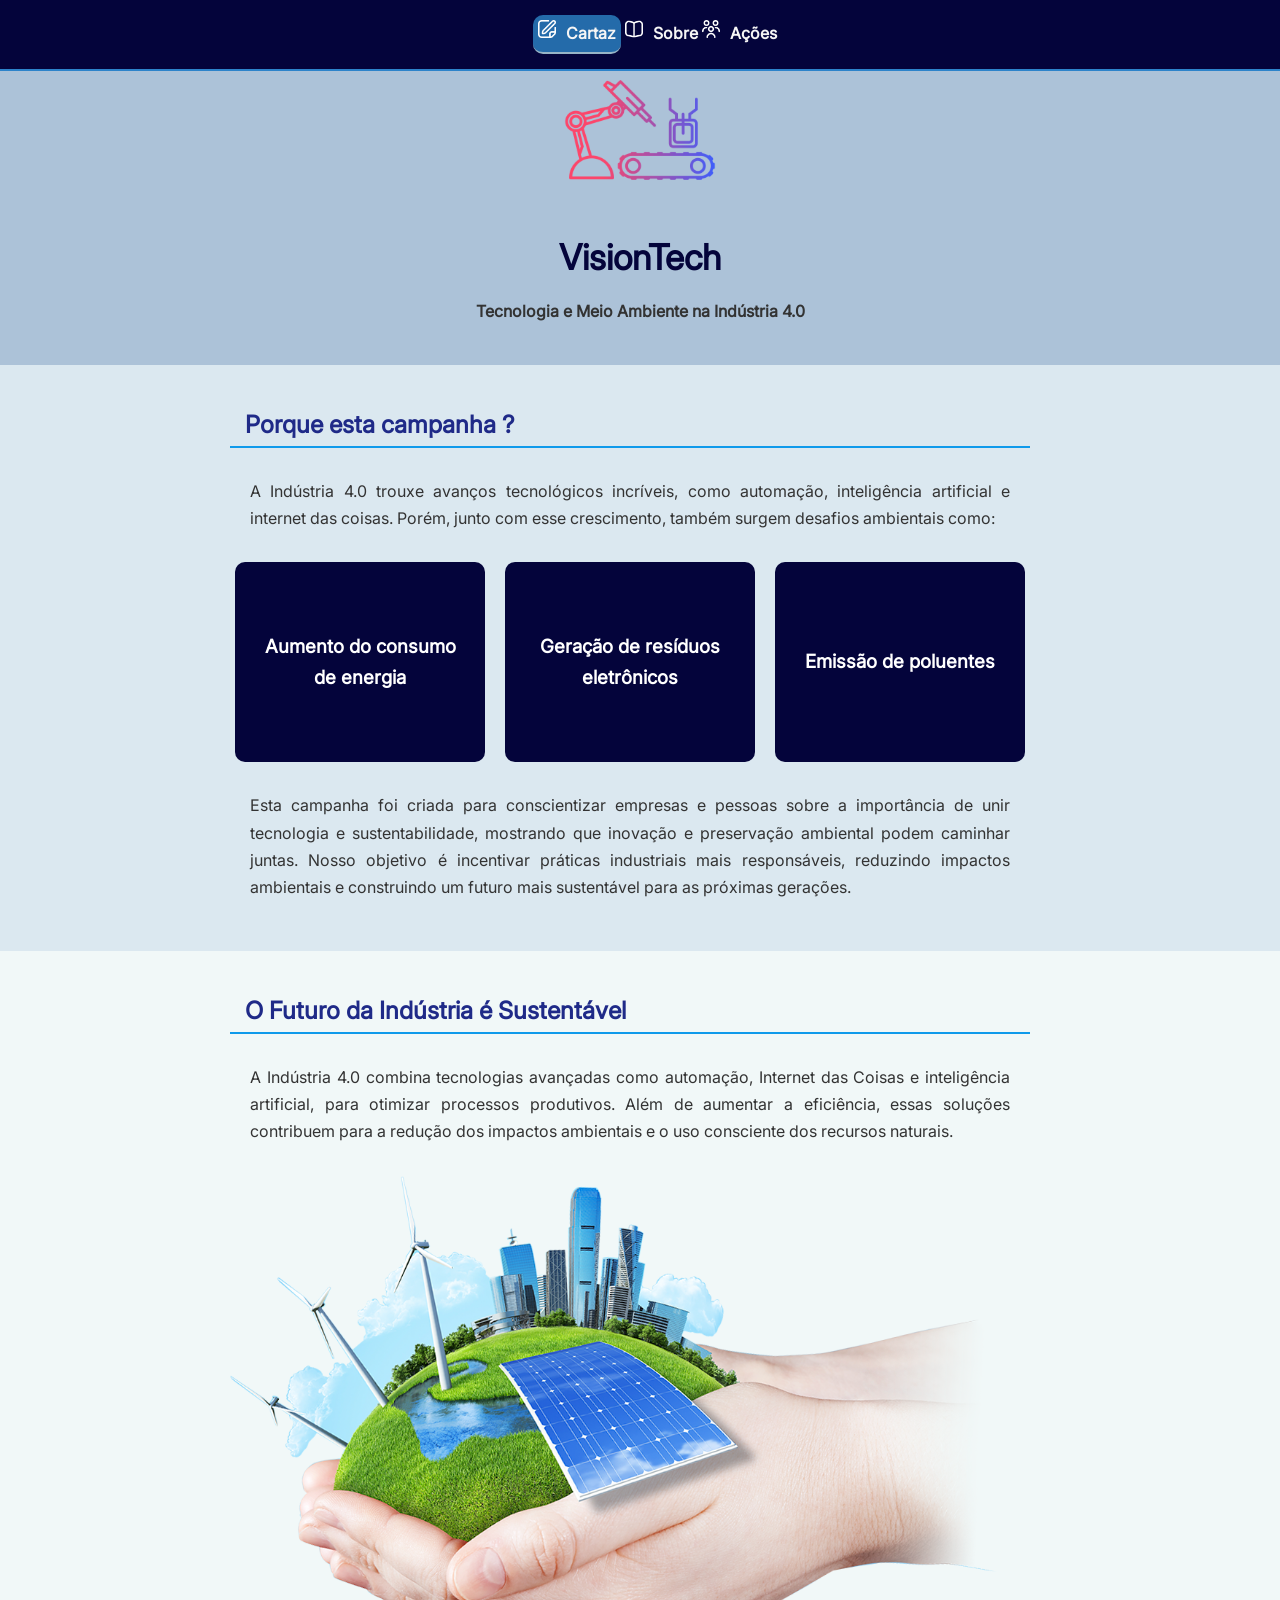
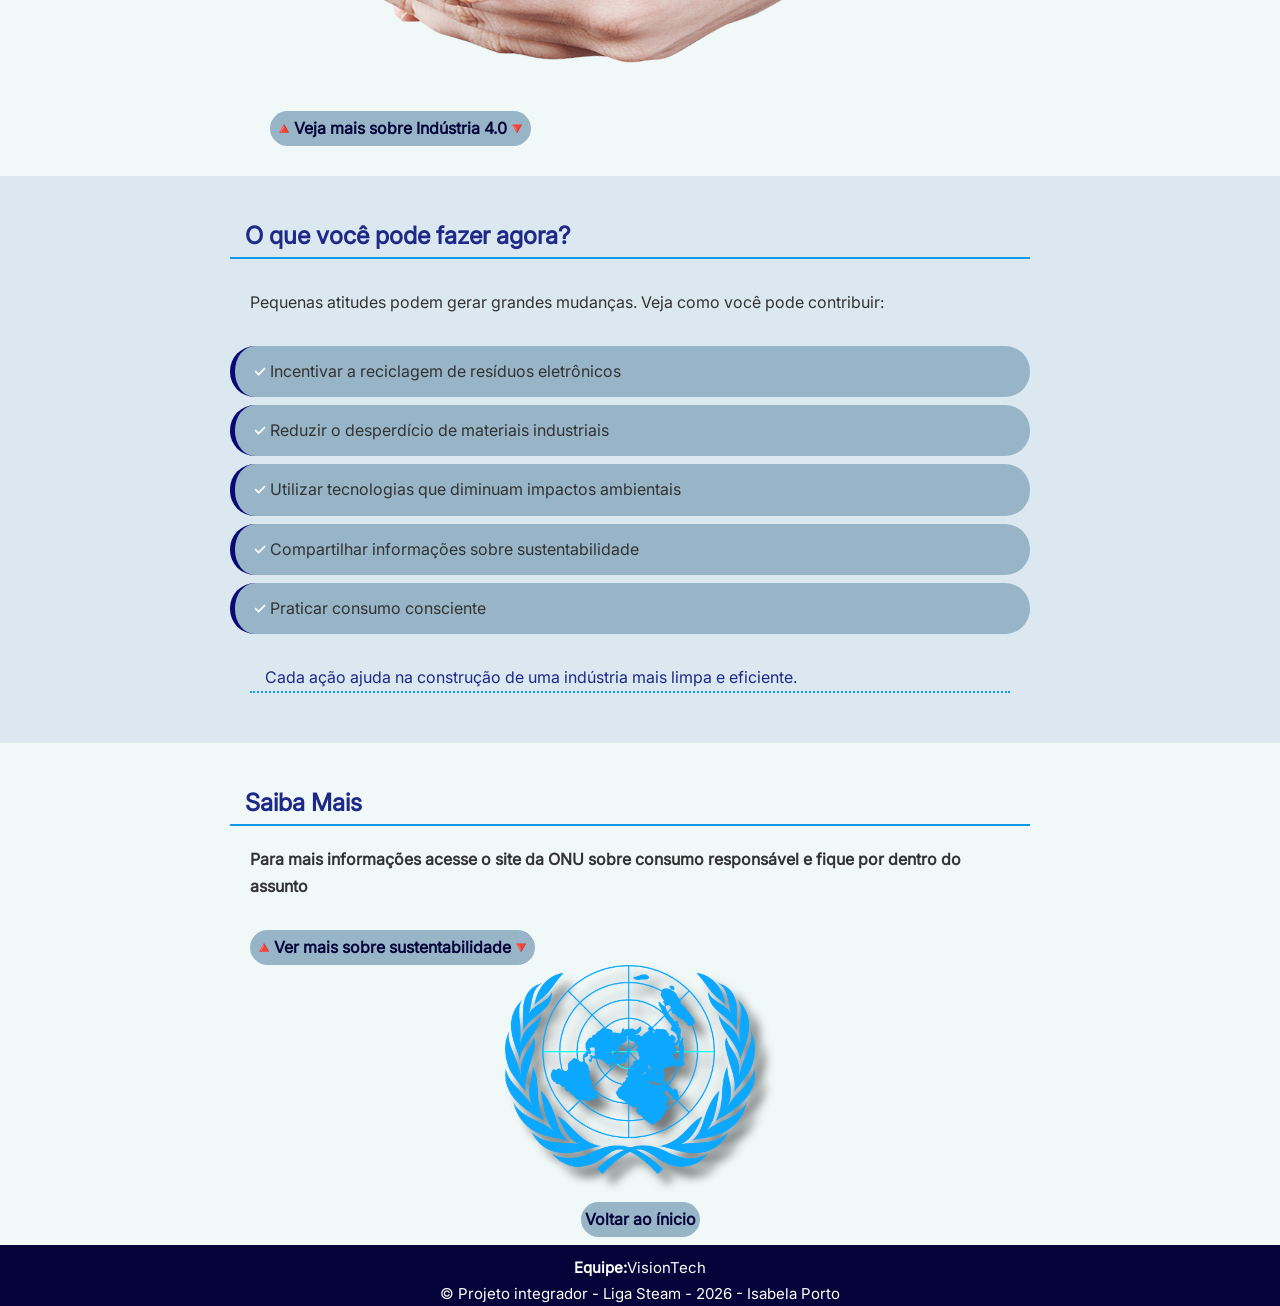
==== commit b8354e51: "style: customização seções inclusão de imagem" ====
--- a/index.html
+++ b/index.html
@@ -40,7 +40,7 @@
                     <h2 class="tit-secao">O Futuro da Indústria é Sustentável</h2>
                     <p>A Indústria 4.0 combina tecnologias avançadas como automação, Internet das Coisas e inteligência artificial, para otimizar processos produtivos. Além de aumentar a eficiência, essas soluções contribuem para a redução dos impactos ambientais e o uso consciente dos recursos naturais.</p>
                     <img src="assets/img/maos.png" alt="imagem sustentabilidade e indústria" width="100%" height="auto">
-                    <a href="cards.html" target="blanck" class="botao" style="margin: 40px 40px 10px;">🔺 Veja mais sobre Indústria 4.0 🔻</a>
+                    <a href="cards.html" target="blanck" class="botao" style="margin: 40px 40px 10px;">🔺Veja mais sobre Indústria 4.0🔻</a>
 
             </section>
 
@@ -63,7 +63,7 @@
                     <h2 class="tit-secao">Saiba Mais</h2>
                     <h4 style="margin: 20px;">Para mais informações acesse o site da ONU sobre consumo responsável e fique por dentro do assunto</h4>
 
-                    <a href="https://brasil.un.org/pt-br/sdgs/12/key-activities" target="blanck" class="botao" style="margin :10px 20px 0;">🔺Ver mais sobre sustentabilidade 🔻</a>
+                    <a href="https://brasil.un.org/pt-br/sdgs/12/key-activities" target="blanck" class="botao" style="margin :10px 20px 0;">🔺Ver mais sobre sustentabilidade🔻</a>
                    
                     <img class="planeta" src="assets/img/onu.png" alt="imagem onu">     
              </section>
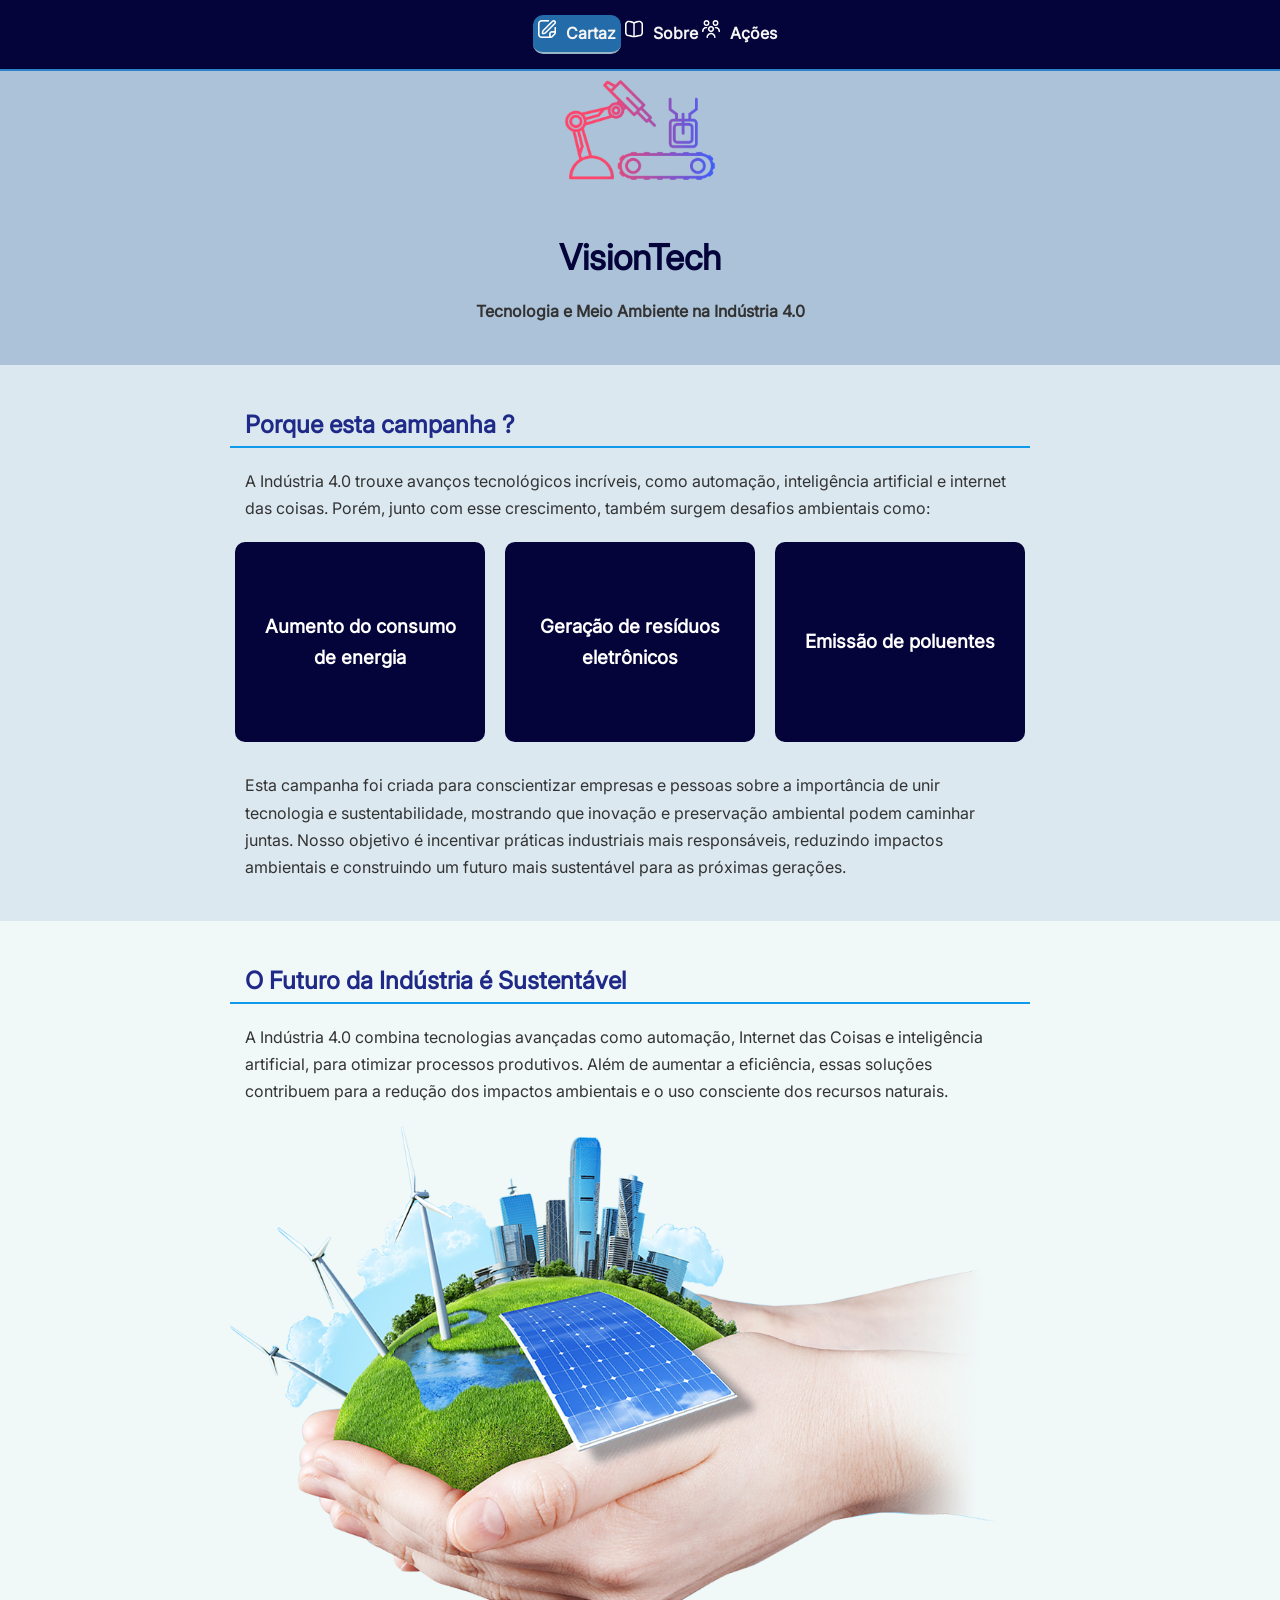
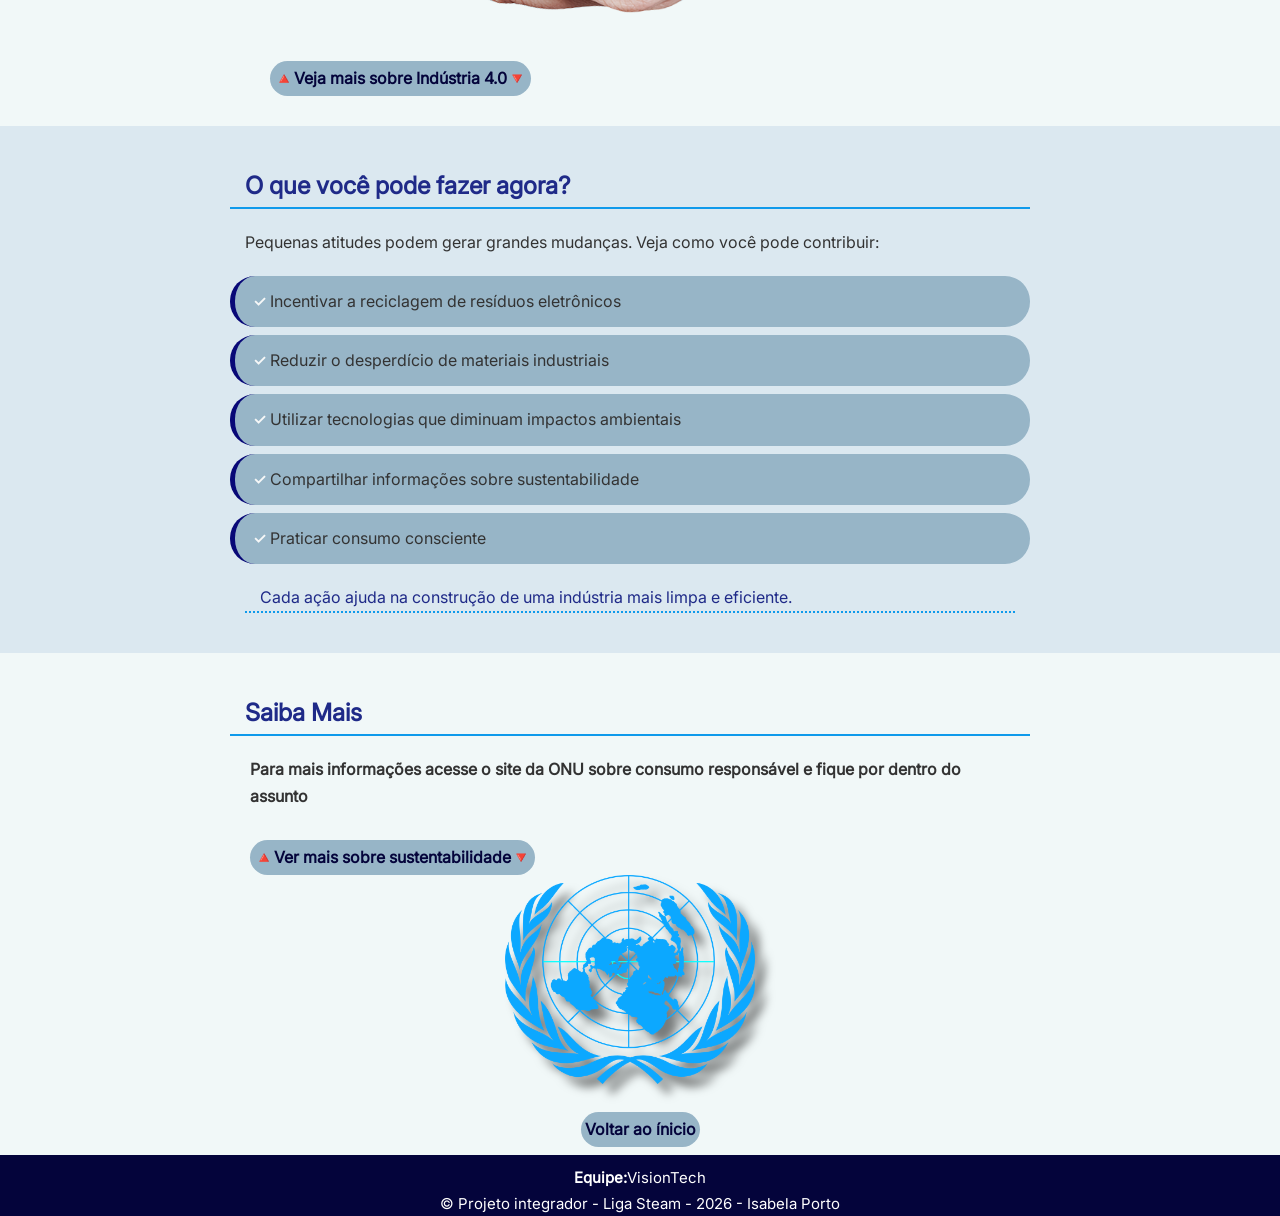
==== commit 5024f8a9: "style: teste texto" ====
--- a/index.html
+++ b/index.html
@@ -28,10 +28,7 @@
                     <h2 class="tit-secao">Porque esta campanha ?</h2>
                     <p> A Indústria 4.0 trouxe avanços tecnológicos incríveis, como automação, inteligência artificial e internet das coisas. Porém, junto com esse crescimento, também surgem desafios ambientais como:</p>
                     <div class="custom-minicard" id="fazer-card"> </div>
-
-<p>Esta campanha foi criada para conscientizar empresas e pessoas sobre a importância de unir tecnologia e sustentabilidade, mostrando que inovação e preservação ambiental podem caminhar juntas.
-
-Nosso objetivo é incentivar práticas industriais mais responsáveis, reduzindo impactos ambientais e construindo um futuro mais sustentável para as próximas gerações.</p>
+                    <p>Esta campanha foi criada para conscientizar empresas e pessoas sobre a importância de unir tecnologia e sustentabilidade, mostrando que inovação e preservação ambiental podem caminhar juntas. Nosso objetivo é incentivar práticas industriais mais responsáveis, reduzindo impactos ambientais e construindo um futuro mais sustentável para as próximas gerações.</p>
                 </div>
              </section>
 
--- a/assets/css/style.css
+++ b/assets/css/style.css
@@ -17,17 +17,9 @@
 
 /* somente nas seções*/
 section p{  
-     text-align: justify;
-     margin: 30px 20px;
-}
-
-.minip{
-       color:rgb(8, 8, 119);
-       text-align: center;
-       font-weight: bold;
-       background-color:#93c4f5;
-       border-radius: 8px;
-       padding: 8px;
+     text-align: left;
+     margin:20px 15px;
+
 }
 
 header{
@@ -133,7 +125,7 @@
        transition:transform 0.9s;
 }
 
-li:hover,.botao:hover{
+li:hover{
             transform: translateX(10px);
             background-color: Turquoise;
             cursor:pointer;
@@ -156,23 +148,72 @@
        filter:brightness(0) invert(1);
 }
 
+/*customização formulário*/
 .formulario{
        max-width: 400px;
        margin:20px auto;
        padding:25px 60px;
-       background-color: #f8f9fa;
-       border-radius: 12px;
-       border: 1px solid #ddd;
+       background-color: LightSkyBlue;
+       border-radius: 15px;
+       box-shadow: 0 4px 15px rgba(0,0,0,0.1);
 }
 
 .formulario input{
        width: 100%;
        padding: 12px;
        margin-bottom: 20px;
-       border:1px solid #ccc ;
-       border-radius: 6px;
+       border:1px solid #1d1c1c ;
+       border-radius: 8px;
        height: 15px;
-}
+       transition: 0.3s;
+}
+.formulario input:focus{
+    outline: none;
+    border-color: #0d6efd;
+    box-shadow: 0 0 8px rgba(13,110,253,0.3);
+}
+
+.formulario h3{
+    text-align: center;
+    color: rgb(31, 42, 136);
+    margin-bottom: 25px;
+    font-size: 1.8rem;
+}
+
+.formulario input.erro{
+    border: 2px solid red;
+}
+
+.formulario input.sucesso{
+    border: 2px solid green;
+}
+
+.mensagem-retorno.erro{
+    color: red;
+}
+
+.mensagem-retorno.sucesso{
+    color: green;
+}
+/*botão somente formulário*/
+.botform{
+    width: 100%;
+    padding: 12px;
+    margin-top: 10px;
+    border: none;
+    border-radius: 6px;
+    background: rgb(31, 42, 136);
+    color: white;
+    font-size: 1rem;
+    cursor: pointer;
+    transition: 0.3s;
+}
+
+.botform:hover{
+    background: #0d92e6;
+    transform: translateY(-2px);
+}
+
 p{
        margin: 20px 0;
 }
@@ -220,8 +261,6 @@
        background-color: turquoise;
 
 }
-
-
 /*customização minicards da section---- Porque a campanha*/
 
 .custom-minicard{         
@@ -229,7 +268,6 @@
            justify-content: center;
            gap:20px;
            flex-wrap: wrap;
-        
 }
 
 .minicard{
@@ -247,6 +285,7 @@
     justify-content:center;
     align-items:center;
     text-align:center;
+    margin-bottom:10px;
 }
 
 .texto-hover{
@@ -274,7 +313,6 @@
            justify-content: center;
            gap:60px;
            flex-wrap: wrap;
-
 }
 
 .capsula{
@@ -317,18 +355,19 @@
 }
 
 .titulo{
-        font-style: 2rem;
+        font-size: 1.8rem;
         font-weight: bold;
 }
 
 .subtitulo{
-        font: size 1.2rem;
+        font-size: 1.2rem;
         margin-top: 5px;
         color:rgb(243, 244, 245);
         text-shadow: 2px 2px 4px rgba(0, 0, 0, 0.5);
 }
 
 .verso{
+
     background-color:rgb(4, 4, 59);
     color:#fff;
     display:flex;
@@ -342,18 +381,15 @@
     text-align: center;
     padding:20px;
     max-width: 300px;
-}
-
-.conteiner-card{
     font-size: 1.8rem;
     font-weight: bold;
     margin-bottom: 15px;
 }
 
 .descricao{
-    font-size: 1rem;
+    font-size: 1.1rem;
     color:#97b5c7 ;
-    margin-bottom: 20px;
+    margin: 10px 0 25px 0;
     line-height: 1.6;
 }
 
